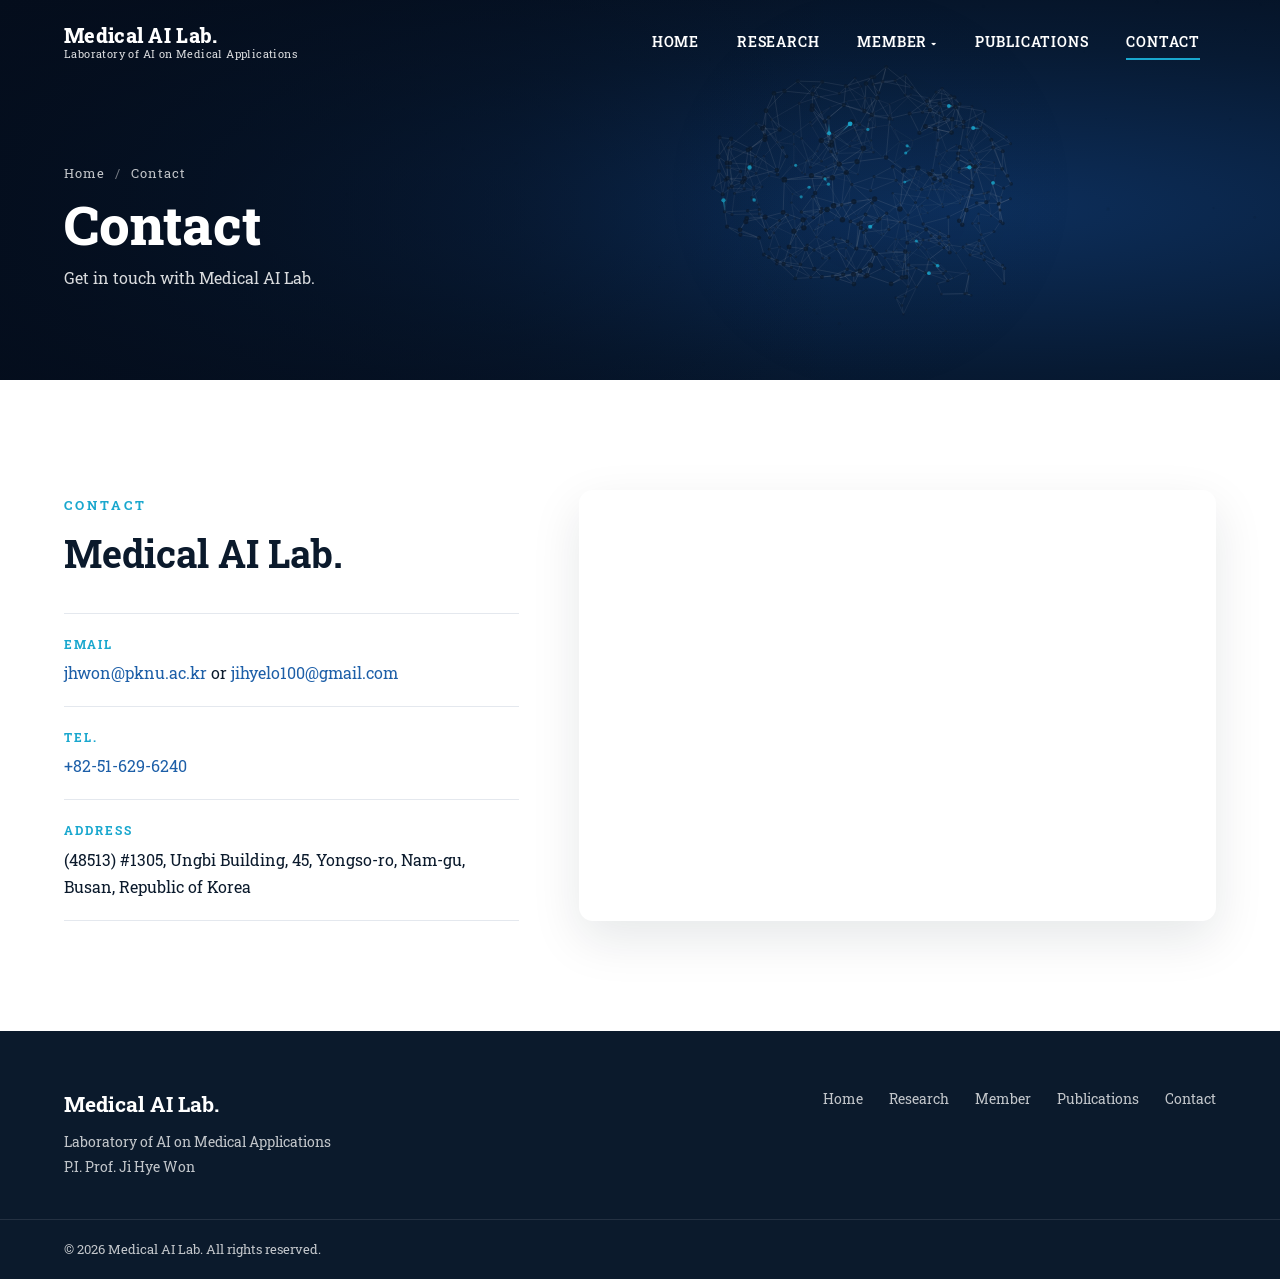
==== contact.html @ 6218be4d "add research,publication page" ====
<!DOCTYPE html>
<html lang="ko">
<head>
  <meta charset="UTF-8" />
  <meta name="viewport" content="width=device-width, initial-scale=1.0" />
  <title>Contact | Medical AI Lab.</title>
  <meta name="description" content="Contact Medical AI Lab., Pukyong National University" />
  <link rel="preconnect" href="https://fonts.googleapis.com" />
  <link rel="preconnect" href="https://fonts.gstatic.com" crossorigin />
  <link href="https://fonts.googleapis.com/css2?family=Roboto+Slab:wght@300;400;500;600;700;800&display=swap" rel="stylesheet" />
  <link rel="stylesheet" href="css/style.css" />
</head>
<body>

  <!-- ================= HEADER ================= -->
  <header class="header" id="header">
    <div class="container header__inner">
      <a href="index.html" class="logo">
        <img class="logo__img" data-img="logo" alt="Medical AI Lab logo" />
        <span class="logo__text">
          <strong>Medical AI Lab.</strong>
          <small>Laboratory of AI on Medical Applications</small>
        </span>
      </a>

      <nav class="nav" id="nav">
        <ul class="nav__list">
          <li><a href="index.html" class="nav__link">HOME</a></li>
          <li><a href="research.html" class="nav__link">RESEARCH</a></li>
          <li class="nav__item--dropdown">
            <a href="member.html" class="nav__link">MEMBER <span class="caret">▾</span></a>
            <ul class="dropdown">
              <li><a href="faculty.html">Faculty</a></li>
              <li><a href="member.html#current">Current</a></li>
            </ul>
          </li>
          <li><a href="publications.html" class="nav__link">PUBLICATIONS</a></li>
          <li><a href="contact.html" class="nav__link is-active">CONTACT</a></li>
        </ul>
      </nav>

      <button class="hamburger" id="hamburger" aria-label="메뉴 열기">
        <span></span><span></span><span></span>
      </button>
    </div>
  </header>

  <!-- ================= PAGE BANNER ================= -->
  <section class="page-banner" id="hero">
    <canvas class="hero__canvas" id="brainCanvas" aria-hidden="true"></canvas>
    <div class="hero__overlay"></div>
    <div class="container page-banner__content">
      <p class="page-banner__crumb"><a href="index.html">Home</a> <span>/</span> Contact</p>
      <h1 class="page-banner__title">Contact</h1>
      <p class="page-banner__sub">Get in touch with Medical AI Lab.</p>
    </div>
  </section>

  <main>
    <section class="section contact">
      <div class="container contact__grid">
        <div class="contact__info reveal">
          <span class="section__label">CONTACT</span>
          <h2 class="section__title">Medical AI Lab.</h2>
          <dl class="contact__list">
            <div class="contact__item">
              <dt>Email</dt>
              <dd><a href="mailto:jhwon@pknu.ac.kr">jhwon@pknu.ac.kr</a> or <a href="mailto:jihyelo100@gmail.com">jihyelo100@gmail.com</a></dd>
            </div>
            <div class="contact__item">
              <dt>Tel.</dt>
              <dd><a href="tel:+82516296240">+82-51-629-6240</a></dd>
            </div>
            <div class="contact__item">
              <dt>Address</dt>
              <dd>(48513) #1305, Ungbi Building, 45, Yongso-ro, Nam-gu, Busan, Republic of Korea</dd>
            </div>
          </dl>
        </div>

        <div class="contact__map reveal">
          <iframe
            src="https://maps.google.com/maps?hl=en-US&amp;ll=35.237239,129.076973&amp;output=embed&amp;q=%EB%8C%80%ED%95%9C%EB%AF%BC%EA%B5%AD+%EB%B6%80%EC%82%B0%EA%B4%91%EC%97%AD%EC%8B%9C+%EA%B8%88%EC%A0%95%EA%B5%AC+%EC%9E%A5%EC%A0%84%EC%A0%9C1%EB%8F%99+(%EC%9B%85%EB%B9%84%EA%B4%80+B%EB%8F%99)&amp;z=17"
            title="Medical AI Lab. location map" loading="lazy" referrerpolicy="no-referrer-when-downgrade" allowfullscreen></iframe>
        </div>
      </div>
    </section>
  </main>

  <!-- ================= FOOTER ================= -->
  <footer class="footer">
    <div class="container footer__inner">
      <div class="footer__brand">
        <strong>Medical AI Lab.</strong>
        <p>Laboratory of AI on Medical Applications<br />P.I. Prof. Ji Hye Won</p>
      </div>
      <ul class="footer__nav">
        <li><a href="index.html">Home</a></li>
        <li><a href="research.html">Research</a></li>
        <li><a href="member.html">Member</a></li>
        <li><a href="publications.html">Publications</a></li>
        <li><a href="contact.html">Contact</a></li>
      </ul>
    </div>
    <div class="footer__bottom">
      <div class="container">© <span id="year"></span> Medical AI Lab. All rights reserved.</div>
    </div>
  </footer>

  <button class="to-top" id="toTop" aria-label="맨 위로">↑</button>

  <script src="js/brain.js"></script>
  <script src="js/main.js"></script>
</body>
</html>
---- css/style.css ----
/* =========================================================
   Medical AI Lab. — Home
   ========================================================= */
:root {
  --primary: #0f3d73;      /* deep navy */
  --primary-2: #1d5fa8;
  --accent: #19a7ce;       /* medical teal-blue */
  --dark: #0b1a2c;
  --text: #2b3440;
  --muted: #6b7684;
  --line: #e4e8ee;
  --bg-soft: #f4f7fb;
  --white: #fff;
  --radius: 10px;
  --header-h: 84px;
  --font-ko: "Roboto Slab", "Malgun Gothic", "맑은 고딕", "Apple SD Gothic Neo", sans-serif;
  --font-en: "Roboto Slab", "Malgun Gothic", "맑은 고딕", "Apple SD Gothic Neo", serif;
}

*, *::before, *::after { box-sizing: border-box; margin: 0; padding: 0; }
html { scroll-behavior: smooth; }
body { font-family: var(--font-ko); color: var(--text); line-height: 1.7; background: var(--white); }
a { color: inherit; text-decoration: none; }
ul { list-style: none; }
img { max-width: 100%; display: block; }

.container { width: 100%; max-width: 1200px; margin: 0 auto; padding: 0 24px; }

/* ---------- Header ---------- */
.header {
  position: fixed; inset: 0 0 auto 0; z-index: 100;
  height: var(--header-h);
  background: transparent;
  transition: background .3s, height .3s, box-shadow .3s;
}
.header.is-scrolled {
  height: 68px;
  background: rgba(255,255,255,.97);
  box-shadow: 0 2px 16px rgba(0,0,0,.08);
}
.header__inner { height: 100%; display: flex; align-items: center; justify-content: space-between; }

.logo { display: flex; align-items: center; gap: 12px; color: var(--white); transition: color .3s; }
.logo__img { height: 44px; width: auto; border-radius: 6px; background: rgba(255,255,255,.9); padding: 3px; }
.logo__img.is-missing { display: none; }
.logo__text { display: flex; flex-direction: column; line-height: 1.2; }
.logo__text strong { font-family: var(--font-en); font-size: 1.25rem; font-weight: 800; letter-spacing: .3px; }
.logo__text small { font-family: var(--font-en); font-size: .7rem; opacity: .85; letter-spacing: .4px; }
.header.is-scrolled .logo { color: var(--primary); }

.nav__list { display: flex; gap: 6px; }
.nav__list > li { position: relative; }
.nav__link {
  display: block; padding: 10px 16px;
  font-family: var(--font-en); font-size: .88rem; font-weight: 600; letter-spacing: .8px;
  color: var(--white); position: relative; transition: color .2s;
}
.nav__link::after {
  content: ""; position: absolute; left: 16px; right: 16px; bottom: 4px; height: 2px;
  background: var(--accent); transform: scaleX(0); transition: transform .25s;
}
.nav__link:hover::after, .nav__link.is-active::after { transform: scaleX(1); }
.header.is-scrolled .nav__link { color: var(--dark); }
.header.is-scrolled .nav__link:hover, .header.is-scrolled .nav__link.is-active { color: var(--primary-2); }
.caret { font-size: .7em; }

.dropdown {
  position: absolute; top: 100%; left: 50%; min-width: 150px;
  transform: translate(-50%, 8px);
  background: var(--white); border-radius: 8px; box-shadow: 0 10px 30px rgba(0,0,0,.12);
  padding: 8px 0; opacity: 0; visibility: hidden; transition: all .2s;
}
.nav__item--dropdown:hover .dropdown,
.nav__item--dropdown:focus-within .dropdown { opacity: 1; visibility: visible; transform: translate(-50%, 0); }
.dropdown a { display: block; padding: 8px 20px; font-size: .9rem; color: var(--text); }
.dropdown a:hover { background: var(--bg-soft); color: var(--primary-2); }

.hamburger { display: none; background: none; border: 0; cursor: pointer; width: 32px; height: 24px; position: relative; }
.hamburger span { position: absolute; left: 0; width: 100%; height: 2px; background: var(--white); transition: .3s; }
.hamburger span:nth-child(1) { top: 0; } .hamburger span:nth-child(2) { top: 11px; } .hamburger span:nth-child(3) { top: 22px; }
.header.is-scrolled .hamburger span, .header.menu-open .hamburger span { background: var(--dark); }
.header.menu-open .hamburger span:nth-child(1) { top: 11px; transform: rotate(45deg); }
.header.menu-open .hamburger span:nth-child(2) { opacity: 0; }
.header.menu-open .hamburger span:nth-child(3) { top: 11px; transform: rotate(-45deg); }

/* ---------- Hero ---------- */
.hero {
  position: relative; height: 100vh; min-height: 560px; overflow: hidden;
  background: radial-gradient(ellipse at 70% 50%, #0d2f5c 0%, #071a33 55%, #040d1c 100%);
}
.hero { cursor: grab; }
.hero__canvas { position: absolute; inset: 0; width: 100%; height: 100%; display: block; z-index: 0; }
.hero__overlay {
  position: absolute; inset: 0; z-index: 1; pointer-events: none;
  background: linear-gradient(90deg, rgba(4,13,28,.85) 0%, rgba(4,13,28,.45) 40%, rgba(4,13,28,0) 65%);
}
.hero__slides { position: absolute; inset: 0; z-index: 2; pointer-events: none; }
.hero__slide { position: absolute; inset: 0; opacity: 0; transition: opacity 1s ease; }
.hero__slide.is-active { opacity: 1; z-index: 1; }
.hero__slide .btn { pointer-events: auto; }
@media (max-width: 860px) {
  .hero__overlay { background: linear-gradient(180deg, rgba(4,13,28,.35) 0%, rgba(4,13,28,.75) 100%); }
}
.hero__content { position: relative; height: 100%; display: flex; flex-direction: column; justify-content: center; color: var(--white); padding-top: var(--header-h); }
.hero__eyebrow { font-family: var(--font-en); letter-spacing: 4px; text-transform: uppercase; font-size: .85rem; color: var(--accent); font-weight: 600; margin-bottom: 14px; }
.hero__title { font-family: var(--font-en); font-size: clamp(2.2rem, 5.5vw, 4.2rem); font-weight: 800; line-height: 1.12; max-width: 820px; }
.hero__desc { margin: 20px 0 34px; font-size: clamp(1rem, 1.6vw, 1.2rem); max-width: 620px; opacity: .9; }
.hero__slide.is-active .hero__eyebrow,
.hero__slide.is-active .hero__title,
.hero__slide.is-active .hero__desc,
.hero__slide.is-active .btn { animation: fadeUp .9s both; }
.hero__slide.is-active .hero__title { animation-delay: .15s; }
.hero__slide.is-active .hero__desc { animation-delay: .3s; }
.hero__slide.is-active .btn { animation-delay: .45s; }
@keyframes fadeUp { from { opacity: 0; transform: translateY(24px); } to { opacity: 1; transform: none; } }

.hero__arrow {
  position: absolute; top: 50%; z-index: 5; transform: translateY(-50%);
  width: 48px; height: 48px; border-radius: 50%;
  border: 1px solid rgba(255,255,255,.4); background: rgba(255,255,255,.08);
  color: var(--white); font-size: 1.1rem; cursor: pointer; transition: background .2s;
}
.hero__arrow:hover { background: rgba(255,255,255,.25); }
.hero__arrow--prev { left: 24px; } .hero__arrow--next { right: 24px; }
.hero__dots { position: absolute; bottom: 36px; left: 50%; transform: translateX(-50%); z-index: 5; display: flex; gap: 10px; }
.hero__dots button { width: 34px; height: 4px; border: 0; border-radius: 2px; background: rgba(255,255,255,.35); cursor: pointer; transition: background .3s, width .3s; }
.hero__dots button.is-active { background: var(--white); width: 54px; }

/* image fallback (when remote image fails) */
.no-img { background-image: linear-gradient(135deg, #0f3d73 0%, #1d5fa8 50%, #19a7ce 100%) !important; }

/* ---------- Buttons / links ---------- */
.btn { display: inline-block; padding: 13px 32px; border-radius: 40px; font-family: var(--font-en); font-weight: 600; font-size: .9rem; letter-spacing: .5px; transition: .25s; width: fit-content; }
.btn--light { border: 1.5px solid var(--white); color: var(--white); }
.btn--light:hover { background: var(--white); color: var(--primary); }
.link-arrow { display: inline-flex; gap: 6px; align-items: center; font-family: var(--font-en); font-weight: 600; font-size: .88rem; color: var(--primary-2); }
.link-arrow span { transition: transform .2s; }
.link-arrow:hover span { transform: translateX(5px); }

/* ---------- Sections ---------- */
.section { padding: 110px 0; }
.section__label { display: inline-block; font-family: var(--font-en); font-weight: 700; font-size: .8rem; letter-spacing: 3px; color: var(--accent); margin-bottom: 12px; }
.section__title { font-family: var(--font-en); font-size: clamp(1.7rem, 3vw, 2.4rem); font-weight: 700; color: var(--dark); line-height: 1.3; }
.section__header { margin-bottom: 56px; max-width: 760px; }
.section__header--center { text-align: center; margin-left: auto; margin-right: auto; }
.section__sub { margin-top: 16px; color: var(--muted); font-size: 1.05rem; }

/* Notice */
.notice__grid { display: grid; grid-template-columns: 1fr 1.6fr; gap: 60px; align-items: start; }
.notice__head { border-left: 4px solid var(--primary); padding-left: 24px; }
.notice__lead { font-size: 1.2rem; color: var(--dark); margin-bottom: 26px; }
.recruit { background: var(--bg-soft); border-radius: var(--radius); padding: 26px 28px; margin-bottom: 24px; border: 1px solid var(--line); }
.recruit__badge { display: inline-block; background: var(--primary); color: var(--white); font-family: var(--font-en); font-size: .72rem; font-weight: 700; letter-spacing: 1.5px; text-transform: uppercase; padding: 4px 12px; border-radius: 20px; margin-bottom: 10px; }

/* Research cards */
.research { background: var(--bg-soft); }
.cards { display: grid; grid-template-columns: repeat(3, 1fr); gap: 30px; }
.card { background: var(--white); border-radius: var(--radius); overflow: hidden; box-shadow: 0 4px 18px rgba(15,61,115,.06); transition: transform .3s, box-shadow .3s; display: flex; flex-direction: column; }
.card:hover { transform: translateY(-8px); box-shadow: 0 16px 36px rgba(15,61,115,.14); }
.card__img { position: relative; height: 210px; background-size: cover; background-position: center; background-color: #dde6f0; }
.card__num { position: absolute; left: 20px; bottom: -22px; width: 48px; height: 48px; border-radius: 50%; background: var(--primary); color: var(--white); font-family: var(--font-en); font-weight: 700; display: grid; place-items: center; box-shadow: 0 6px 14px rgba(15,61,115,.3); }
.card__body { padding: 38px 26px 28px; display: flex; flex-direction: column; gap: 12px; flex: 1; }
.card__body h3 { font-family: var(--font-en); font-size: 1.2rem; color: var(--dark); }
.card__body p { color: var(--muted); font-size: .95rem; flex: 1; }

/* Intro (Korean) */
.intro__grid { display: grid; grid-template-columns: 1fr 1fr; gap: 64px; align-items: center; }
.intro__img { min-height: 420px; border-radius: var(--radius); background-size: contain; background-repeat: no-repeat; background-position: center; background-color: var(--bg-soft); }
.intro__list { margin-top: 30px; display: flex; flex-direction: column; gap: 22px; }
.intro__list li { display: flex; gap: 18px; }
.intro__icon { flex: none; font-family: var(--font-en); font-weight: 800; color: var(--accent); font-size: 1.1rem; min-width: 34px; border-top: 2px solid var(--accent); padding-top: 4px; }
.intro__list p { color: var(--text); }

/* Interests */
.interests { background: linear-gradient(135deg, var(--primary) 0%, #0b2c55 100%); color: var(--white); }
.interests .section__title { color: var(--white); }
.tags { display: flex; flex-wrap: wrap; justify-content: center; gap: 14px; max-width: 980px; margin: 0 auto; }
.tags li { padding: 14px 26px; border: 1px solid rgba(255,255,255,.3); border-radius: 40px; font-family: var(--font-en); font-weight: 500; text-align: center; line-height: 1.35; transition: background .25s, border-color .25s; }
.tags li small { font-size: .72rem; opacity: .75; }
.tags li:hover { background: rgba(255,255,255,.12); border-color: var(--accent); }

/* Quick links */
.quick { border-bottom: 1px solid var(--line); }
.quick__grid { display: grid; grid-template-columns: repeat(3, 1fr); }
.quick__item { position: relative; padding: 46px 32px; border-right: 1px solid var(--line); display: flex; flex-direction: column; gap: 6px; transition: background .25s; }
.quick__item:first-child { border-left: 1px solid var(--line); }
.quick__item:hover { background: var(--bg-soft); }
.quick__label { font-family: var(--font-en); font-size: .75rem; letter-spacing: 2.5px; color: var(--accent); font-weight: 700; }
.quick__title { font-family: var(--font-en); font-size: 1.25rem; font-weight: 700; color: var(--dark); }
.quick__arrow { position: absolute; right: 32px; top: 50%; transform: translateY(-50%); font-size: 1.4rem; color: var(--primary-2); transition: transform .25s; }
.quick__item:hover .quick__arrow { transform: translate(6px, -50%); }

/* Footer */
.footer { background: var(--dark); color: rgba(255,255,255,.75); }
.footer__inner { display: flex; justify-content: space-between; align-items: flex-start; gap: 30px; padding-top: 56px; padding-bottom: 40px; flex-wrap: wrap; }
.footer__brand strong { font-family: var(--font-en); font-size: 1.3rem; color: var(--white); }
.footer__brand p { margin-top: 8px; font-size: .9rem; }
.footer__nav { display: flex; gap: 26px; flex-wrap: wrap; font-family: var(--font-en); font-size: .88rem; }
.footer__nav a:hover { color: var(--white); }
.footer__bottom { border-top: 1px solid rgba(255,255,255,.1); padding: 18px 0; font-size: .82rem; }

/* To top */
.to-top { position: fixed; right: 26px; bottom: 26px; z-index: 90; width: 46px; height: 46px; border-radius: 50%; border: 0; background: var(--primary); color: var(--white); font-size: 1.1rem; cursor: pointer; opacity: 0; visibility: hidden; transform: translateY(10px); transition: .3s; box-shadow: 0 6px 18px rgba(0,0,0,.2); }
.to-top.is-visible { opacity: 1; visibility: visible; transform: none; }
.to-top:hover { background: var(--primary-2); }

/* Scroll reveal */
.reveal { opacity: 0; transform: translateY(40px); transition: opacity .8s ease, transform .8s ease; }
.reveal.is-visible { opacity: 1; transform: none; }

/* ---------- Responsive ---------- */
@media (max-width: 960px) {
  .cards { grid-template-columns: 1fr 1fr; }
  .notice__grid, .intro__grid { grid-template-columns: 1fr; gap: 36px; }
  .intro__img { min-height: 300px; }
}
@media (max-width: 860px) {
  .hamburger { display: block; z-index: 110; }
  .nav {
    position: fixed; top: 0; right: 0; width: min(300px, 80vw); height: 100vh;
    background: var(--white); padding: 100px 28px 30px;
    transform: translateX(100%); transition: transform .35s ease;
    box-shadow: -10px 0 30px rgba(0,0,0,.1);
  }
  .header.menu-open .nav { transform: none; }
  .header.menu-open .logo { color: var(--primary); }
  .nav__list { flex-direction: column; gap: 0; }
  .nav__link { color: var(--dark) !important; padding: 14px 0; border-bottom: 1px solid var(--line); }
  .nav__link::after { display: none; }
  .dropdown { position: static; transform: none; opacity: 1; visibility: visible; box-shadow: none; padding: 0 0 6px 14px; display: none; }
  .nav__item--dropdown.is-open .dropdown { display: block; }
  .nav__item--dropdown:hover .dropdown { transform: none; }
}
@media (max-width: 640px) {
  .section { padding: 76px 0; }
  .cards, .quick__grid { grid-template-columns: 1fr; }
  .quick__item { border-left: 1px solid var(--line); border-bottom: 1px solid var(--line); }
  .hero__arrow { display: none; }
  .logo__text small { display: none; }
}

/* =========================================================
   SUB PAGE BANNER
   ========================================================= */
.page-banner {
  position: relative; height: 380px; overflow: hidden; cursor: grab;
  background: radial-gradient(ellipse at 75% 55%, #0d2f5c 0%, #071a33 55%, #040d1c 100%);
}
.page-banner__content { position: relative; z-index: 2; height: 100%; display: flex; flex-direction: column; justify-content: center; color: var(--white); padding-top: calc(var(--header-h) - 10px); pointer-events: none; }
.page-banner__content a { pointer-events: auto; }
.page-banner__crumb { font-family: var(--font-en); font-size: .82rem; letter-spacing: 1px; opacity: .75; margin-bottom: 10px; }
.page-banner__crumb a:hover { color: var(--accent); }
.page-banner__crumb span { margin: 0 6px; opacity: .6; }
.page-banner__title { font-family: var(--font-en); font-size: clamp(2.2rem, 5vw, 3.4rem); font-weight: 800; line-height: 1.1; }
.page-banner__sub { margin-top: 10px; opacity: .85; }

/* =========================================================
   MEMBER
   ========================================================= */
.member-tabs-wrap { position: sticky; top: 68px; z-index: 50; background: rgba(255,255,255,.96); border-bottom: 1px solid var(--line); backdrop-filter: blur(6px); }
.member-tabs { display: flex; gap: 6px; overflow-x: auto; scrollbar-width: none; }
.member-tabs::-webkit-scrollbar { display: none; }
.member-tabs button {
  background: none; border: 0; cursor: pointer; white-space: nowrap;
  padding: 18px 18px 16px; font-family: var(--font-en); font-weight: 600; font-size: .9rem; color: var(--muted);
  border-bottom: 3px solid transparent; transition: color .2s, border-color .2s;
}
.member-tabs button span { display: inline-block; min-width: 22px; padding: 1px 7px; margin-left: 4px; border-radius: 10px; background: var(--bg-soft); font-size: .75rem; color: var(--muted); }
.member-tabs button:hover { color: var(--primary); }
.member-tabs button.is-active { color: var(--primary); border-bottom-color: var(--primary); }
.member-tabs button.is-active span { background: var(--primary); color: var(--white); }

.member-section { padding-top: 70px; }
.m-group { margin-bottom: 80px; scroll-margin-top: 140px; }
.m-group:last-child { margin-bottom: 0; }
.m-group__head { display: flex; align-items: baseline; gap: 12px; padding-bottom: 16px; margin-bottom: 34px; border-bottom: 2px solid var(--dark); }
.m-group__title { font-family: var(--font-en); font-size: 1.7rem; font-weight: 700; color: var(--dark); }
.m-group__ko { color: var(--muted); font-size: .95rem; }
.m-group__count { margin-left: auto; font-family: var(--font-en); font-weight: 700; color: var(--accent); }

.m-grid { display: grid; grid-template-columns: repeat(auto-fill, minmax(250px, 1fr)); gap: 28px; }

.m-card { background: var(--white); border: 1px solid var(--line); border-radius: var(--radius); overflow: hidden; cursor: pointer; display: flex; flex-direction: column; transition: transform .3s, box-shadow .3s, border-color .3s; }
.m-card:hover, .m-card:focus-visible { transform: translateY(-6px); box-shadow: 0 16px 36px rgba(15,61,115,.14); border-color: transparent; outline: none; }
.m-card__photo { position: relative; aspect-ratio: 1 / 1; overflow: hidden; background: var(--bg-soft); }
.m-card__img { width: 100%; height: 100%; object-fit: cover; transition: transform .5s; }
.m-card:hover .m-card__img { transform: scale(1.06); }
.m-card__img--empty, .md__img--empty { display: grid; place-items: center; font-family: var(--font-en); font-weight: 800; font-size: 3rem; color: var(--white); background: linear-gradient(135deg, var(--primary), var(--accent)); }
.m-card__more { position: absolute; inset: auto 0 0 0; padding: 12px; text-align: center; font-family: var(--font-en); font-size: .8rem; font-weight: 600; letter-spacing: 1.5px; text-transform: uppercase; color: var(--white); background: linear-gradient(0deg, rgba(15,61,115,.9), rgba(15,61,115,0)); transform: translateY(100%); transition: transform .3s; }
.m-card:hover .m-card__more { transform: none; }
.m-card__body { padding: 20px 22px 18px; display: flex; flex-direction: column; gap: 8px; flex: 1; }
.m-card__position { font-family: var(--font-en); font-size: .72rem; font-weight: 700; letter-spacing: 1.5px; text-transform: uppercase; color: var(--accent); }
.m-card__name { font-family: var(--font-en); font-size: 1.2rem; font-weight: 700; color: var(--dark); line-height: 1.3; }
.m-card__name small { margin-left: 8px; font-family: var(--font-ko); font-size: .9rem; font-weight: 500; color: var(--muted); }
.m-card__dept { font-size: .85rem; color: var(--muted); }
.m-card__tags { display: flex; flex-wrap: wrap; gap: 6px; margin-top: 4px; }
.m-card__tags li { font-size: .74rem; padding: 3px 10px; border-radius: 12px; background: var(--bg-soft); color: var(--primary); font-weight: 500; }
.m-card__foot { margin-top: auto; padding-top: 12px; border-top: 1px solid var(--line); display: flex; justify-content: space-between; align-items: center; gap: 8px; font-size: .78rem; }
.m-card__mail { color: var(--muted); overflow: hidden; text-overflow: ellipsis; white-space: nowrap; }
.m-card__mail:hover { color: var(--primary-2); }
.m-card__pubs { flex: none; font-family: var(--font-en); font-weight: 700; color: var(--primary); }

/* ---------- Modal ---------- */
.modal { position: fixed; inset: 0; z-index: 200; display: grid; place-items: center; padding: 24px; visibility: hidden; opacity: 0; transition: opacity .25s, visibility .25s; }
.modal.is-open { visibility: visible; opacity: 1; }
.modal__backdrop { position: absolute; inset: 0; background: rgba(4,13,28,.7); backdrop-filter: blur(4px); }
.modal__dialog { position: relative; width: min(1040px, 100%); max-height: calc(100vh - 48px); overflow-y: auto; background: var(--white); border-radius: 14px; box-shadow: 0 30px 80px rgba(0,0,0,.35); transform: translateY(24px) scale(.98); transition: transform .3s; }
.modal.is-open .modal__dialog { transform: none; }
.modal__close { position: absolute; top: 14px; right: 14px; z-index: 2; width: 40px; height: 40px; border-radius: 50%; border: 0; background: var(--bg-soft); color: var(--dark); font-size: 1rem; cursor: pointer; transition: background .2s, transform .2s; }
.modal__close:hover { background: var(--line); transform: rotate(90deg); }

.md { display: grid; grid-template-columns: 300px 1fr; }
.md__side { background: linear-gradient(180deg, var(--primary) 0%, #0b2c55 100%); color: var(--white); padding: 40px 30px; display: flex; flex-direction: column; align-items: flex-start; gap: 6px; }
.md__img { width: 100%; aspect-ratio: 1 / 1; object-fit: cover; border-radius: 10px; margin-bottom: 16px; box-shadow: 0 10px 24px rgba(0,0,0,.25); }
.md__position { font-family: var(--font-en); font-size: .75rem; font-weight: 700; letter-spacing: 2px; text-transform: uppercase; color: var(--accent); }
.md__name { font-family: var(--font-en); font-size: 1.6rem; font-weight: 800; line-height: 1.2; }
.md__name-ko { font-size: 1.05rem; opacity: .85; }
.md__dept { margin-top: 12px; font-size: .92rem; line-height: 1.55; }
.md__dept span { font-family: var(--font-en); font-size: .8rem; opacity: .75; }
.md__mail { margin-top: 14px; padding-top: 14px; border-top: 1px solid rgba(255,255,255,.2); width: 100%; display: flex; flex-direction: column; gap: 6px; font-size: .82rem; word-break: break-all; }
.md__mail a { opacity: .9; } .md__mail a:hover { color: var(--accent); opacity: 1; }
.md__links { display: flex; gap: 8px; flex-wrap: wrap; margin-top: 10px; }
.md__links a { font-size: .75rem; padding: 4px 12px; border: 1px solid rgba(255,255,255,.4); border-radius: 14px; text-transform: capitalize; }
.md__links a:hover { background: rgba(255,255,255,.15); }

.md__main { padding: 44px 44px 40px; display: flex; flex-direction: column; gap: 34px; }
.md-sec__title { display: flex; align-items: center; gap: 10px; font-family: var(--font-en); font-size: 1.15rem; font-weight: 700; color: var(--dark); padding-bottom: 10px; margin-bottom: 16px; border-bottom: 1px solid var(--line); }
.md-sec__title::before { content: ""; width: 4px; height: 18px; background: var(--accent); border-radius: 2px; }
.md__cnt { font-size: .75rem; padding: 2px 9px; border-radius: 10px; background: var(--bg-soft); color: var(--primary); }
.md__tags { display: flex; flex-wrap: wrap; gap: 8px; }
.md__tags li { padding: 7px 16px; border-radius: 20px; background: var(--bg-soft); border: 1px solid var(--line); color: var(--primary); font-family: var(--font-en); font-weight: 600; font-size: .85rem; }
.md__awards li { display: flex; align-items: center; gap: 10px; padding: 10px 0; }
.md__award-icon { font-size: 1.1rem; }
.pub-block + .pub-block { margin-top: 20px; }
.pub-block__label { display: inline-block; font-family: var(--font-en); font-size: .72rem; font-weight: 700; letter-spacing: 1.5px; text-transform: uppercase; color: var(--white); background: var(--primary-2); padding: 3px 10px; border-radius: 4px; margin-bottom: 10px; }
.pub-list { list-style: none; counter-reset: pub; display: flex; flex-direction: column; gap: 14px; }
.pub-list li { counter-increment: pub; position: relative; padding-left: 34px; font-size: .92rem; line-height: 1.65; color: var(--text); }
.pub-list li::before { content: "[" counter(pub) "]"; position: absolute; left: 0; font-family: var(--font-en); font-weight: 700; font-size: .8rem; color: var(--accent); top: 2px; }
.pub__authors strong { color: var(--dark); text-decoration: underline; text-underline-offset: 3px; }
.pub__title { color: var(--dark); font-weight: 500; }
.pub__venue { font-style: italic; color: var(--muted); }
.pub__note { display: inline-block; margin-left: 4px; font-size: .74rem; font-weight: 600; padding: 1px 8px; border-radius: 10px; background: #e7f6fb; color: #0b7da0; }

@media (max-width: 820px) {
  .page-banner { height: 300px; }
  .md { grid-template-columns: 1fr; }
  .md__side { align-items: center; text-align: center; padding: 36px 24px 28px; }
  .md__img { width: 180px; }
  .md__mail { align-items: center; }
  .md__main { padding: 30px 22px; }
  .modal { padding: 0; }
  .modal__dialog { max-height: 100vh; height: 100vh; border-radius: 0; }
}

/* =========================================================
   FACULTY
   ========================================================= */
.faculty { padding-top: 70px; }
.faculty__card { grid-template-columns: 340px 1fr; border-radius: 14px; overflow: hidden; background: var(--white); box-shadow: 0 18px 50px rgba(11,26,44,.1); }
.faculty__card .md__side { padding: 44px 34px; background: none; color: var(--text); }
.faculty__card .md__img { box-shadow: 0 10px 24px rgba(11,26,44,.12); }
.faculty__card .md__name { color: var(--dark); }
.faculty__card .md__name-ko { color: var(--muted); opacity: 1; }
.faculty__card .md__dept { color: var(--dark); }
.faculty__card .md__dept span { color: var(--muted); opacity: 1; }
.faculty__card .md__mail { border-top-color: var(--line); }
.faculty__card .md__mail a { color: var(--text); opacity: 1; }
.faculty__card .md__mail a:hover { color: var(--primary-2); }
.faculty__card .md__links a { border-color: var(--line); color: var(--primary); }
.faculty__card .md__links a:hover { background: var(--bg-soft); border-color: var(--accent); }
.faculty__img { aspect-ratio: 3 / 4; object-position: top; }
.faculty__card .md__main { min-width: 0; padding: 50px 54px 46px; gap: 40px; }
.faculty__lead { font-size: 1.15rem; font-weight: 600; color: var(--primary); margin-bottom: 14px; }
.faculty__text { display: flex; flex-direction: column; gap: 10px; color: var(--text); font-size: .95rem; word-break: keep-all; }

.timeline { list-style: none; position: relative; padding-left: 26px; display: flex; flex-direction: column; gap: 26px; }
.timeline::before { content: ""; position: absolute; left: 5px; top: 8px; bottom: 8px; width: 2px; background: var(--line); }
.timeline li { position: relative; }
.timeline li::before { content: ""; position: absolute; left: -26px; top: 6px; width: 12px; height: 12px; border-radius: 50%; background: var(--white); border: 3px solid var(--accent); }
.timeline li:first-child::before { background: var(--accent); }
.timeline__date { display: block; font-family: var(--font-en); font-size: .78rem; font-weight: 700; letter-spacing: 1px; color: var(--accent); }
.timeline__title { display: block; font-family: var(--font-en); font-size: 1.05rem; color: var(--dark); margin: 2px 0 4px; }
.timeline__desc { font-size: .9rem; color: var(--muted); line-height: 1.6; }
.timeline__note { margin-top: 6px; font-size: .85rem; color: var(--text); }
.timeline__note a { color: var(--primary-2); text-decoration: underline; text-underline-offset: 3px; }

.faculty__contact { display: grid; grid-template-columns: 80px 1fr; gap: 10px 16px; font-size: .92rem; }
.faculty__contact dt { font-family: var(--font-en); font-weight: 700; color: var(--dark); }
.faculty__contact dd { color: var(--text); }
.faculty__contact a { color: var(--primary-2); }
.faculty__contact a:hover { text-decoration: underline; }

.faculty__card .pub-list a { color: var(--primary-2); overflow-wrap: anywhere; }
.faculty__card .pub-list a:hover { text-decoration: underline; }
.faculty__legend { margin-top: 14px; font-size: .78rem; color: var(--muted); }

.grant-list { list-style: none; display: flex; flex-direction: column; gap: 12px; }
.grant-list li { padding: 16px 20px; border-radius: var(--radius); background: var(--bg-soft); border-left: 3px solid var(--accent); }
.grant__title { display: block; color: var(--dark); font-size: .98rem; }
.grant__meta { display: block; margin-top: 2px; font-family: var(--font-en); font-size: .78rem; font-weight: 600; color: var(--accent); }
.grant__desc { margin-top: 6px; font-size: .9rem; color: var(--text); word-break: keep-all; }

@media (max-width: 820px) {
  .faculty { padding-top: 40px; }
  .faculty__card { grid-template-columns: minmax(0, 1fr); }
  .faculty__card .md__side { padding: 36px 24px 28px; }
  .faculty__img { width: 200px; }
  .faculty__card .md__main { padding: 32px 22px; }
  .faculty__contact { grid-template-columns: 1fr; gap: 2px; }
  .faculty__contact dd { margin-bottom: 10px; }
}

/* =========================================================
   CONTACT
   ========================================================= */
.contact__grid { display: grid; grid-template-columns: minmax(0, 5fr) minmax(0, 7fr); gap: 60px; align-items: stretch; }
.contact__list { margin-top: 34px; display: flex; flex-direction: column; }
.contact__item { padding: 20px 0; border-top: 1px solid var(--line); }
.contact__item:last-child { border-bottom: 1px solid var(--line); }
.contact__item dt { font-family: var(--font-en); font-size: .78rem; font-weight: 700; letter-spacing: 2px; text-transform: uppercase; color: var(--accent); margin-bottom: 4px; }
.contact__item dd { color: var(--dark); font-size: 1rem; word-break: keep-all; }
.contact__item a { color: var(--primary-2); }
.contact__item a:hover { text-decoration: underline; }
.contact__map { min-height: 420px; border-radius: 14px; overflow: hidden; box-shadow: 0 18px 50px rgba(11,26,44,.1); }
.contact__map iframe { display: block; width: 100%; height: 100%; min-height: 420px; border: 0; }

@media (max-width: 860px) {
  .contact__grid { grid-template-columns: minmax(0, 1fr); gap: 40px; }
  .contact__map, .contact__map iframe { min-height: 320px; }
}

/* =========================================================
   RESEARCH
   ========================================================= */
.research-intro { padding-bottom: 40px; }
.research-intro .section__header { margin-bottom: 0; }

.research-areas { padding-top: 40px; }
.research-area { display: grid; grid-template-columns: minmax(0, 1fr) minmax(0, 1fr); gap: 64px; align-items: center; padding: 60px 0; border-top: 1px solid var(--line); scroll-margin-top: 80px; }
.research-area:first-child { border-top: 0; padding-top: 0; }
.research-area--reverse .research-area__img { order: 2; }
.research-area__img { border-radius: 14px; overflow: hidden; background: var(--white); border: 1px solid var(--line); box-shadow: 0 18px 50px rgba(11,26,44,.08); }
.research-area__img img { width: 100%; aspect-ratio: 16 / 9; object-fit: contain; background: #fff; }
.research-area__num { font-family: var(--font-en); font-size: 3rem; font-weight: 800; line-height: 1; color: var(--accent); opacity: .35; }
.research-area__title { margin-top: 6px; font-family: var(--font-en); font-size: clamp(1.5rem, 2.6vw, 2rem); font-weight: 700; color: var(--dark); line-height: 1.25; }
.research-area__lead { margin: 10px 0 16px; font-weight: 600; color: var(--primary-2); }
.research-area__body > p:not(.research-area__lead) { color: var(--text); font-size: .95rem; }
.research-area__body > p + p { margin-top: 10px; }
.research-area__topics { margin-top: 22px; display: flex; flex-wrap: wrap; gap: 8px; }
.research-area__topics li { padding: 6px 14px; border-radius: 20px; background: var(--bg-soft); border: 1px solid var(--line); color: var(--primary); font-family: var(--font-en); font-weight: 600; font-size: .8rem; }

@media (max-width: 960px) {
  .research-area { grid-template-columns: minmax(0, 1fr); gap: 28px; padding: 48px 0; }
  .research-area--reverse .research-area__img { order: 0; }
}

/* =========================================================
   PUBLICATIONS
   ========================================================= */
.publications__inner { max-width: 1000px; }
.pub-year { display: grid; grid-template-columns: 110px minmax(0, 1fr); gap: 24px; padding: 30px 0; border-top: 1px solid var(--line); }
.pub-year__label { font-family: var(--font-en); font-size: 1.6rem; font-weight: 800; color: var(--primary); line-height: 1.2; }
.pub-list--page li { font-size: .95rem; padding-left: 40px; }
.pub-list--page li::before { content: "[" attr(data-num) "]"; }
.pub-list--page a { color: var(--primary-2); overflow-wrap: anywhere; }
.pub-list--page a:hover { text-decoration: underline; }
.publications__grants-head { margin-top: 90px; margin-bottom: 32px; }
.grant-list--page li { padding: 20px 24px; }

@media (max-width: 640px) {
  .pub-year { grid-template-columns: minmax(0, 1fr); gap: 12px; }
}
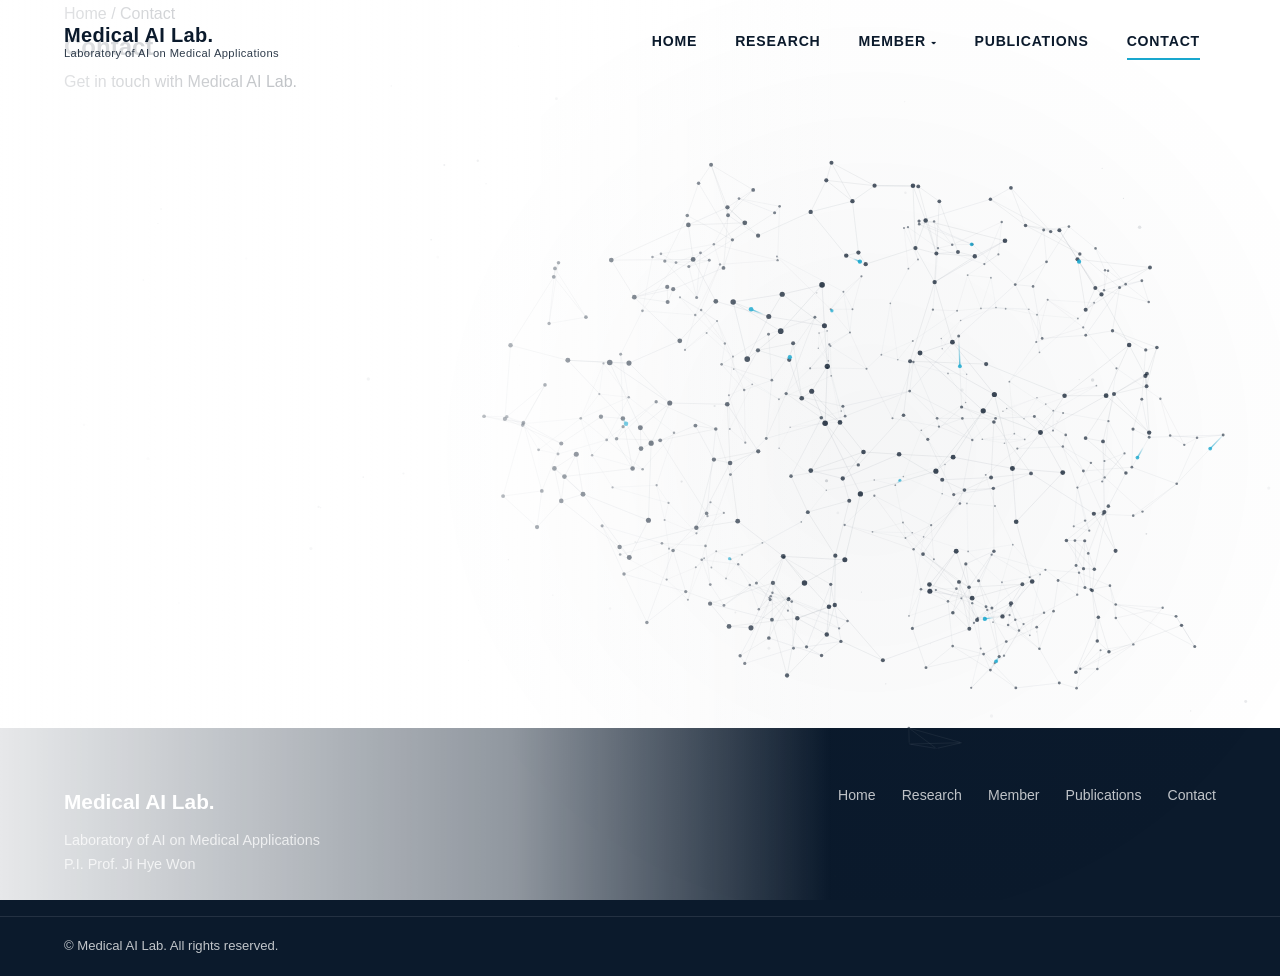
==== commit 2818fc60: "gix xontact error" ====
--- a/contact.html
+++ b/contact.html
@@ -28,7 +28,7 @@
           <li><a href="index.html" class="nav__link">HOME</a></li>
           <li><a href="research.html" class="nav__link">RESEARCH</a></li>
           <li class="nav__item--dropdown">
-            <a href="member.html" class="nav__link">MEMBER <span class="caret">▾</span></a>
+            <a href="faculty.html" class="nav__link">MEMBER <span class="caret">▾</span></a>
             <ul class="dropdown">
               <li><a href="faculty.html">Faculty</a></li>
               <li><a href="member.html#current">Current</a></li>
@@ -80,7 +80,7 @@
 
         <div class="contact__map reveal">
           <iframe
-            src="https://maps.google.com/maps?hl=en-US&amp;ll=35.237239,129.076973&amp;output=embed&amp;q=%EB%8C%80%ED%95%9C%EB%AF%BC%EA%B5%AD+%EB%B6%80%EC%82%B0%EA%B4%91%EC%97%AD%EC%8B%9C+%EA%B8%88%EC%A0%95%EA%B5%AC+%EC%9E%A5%EC%A0%84%EC%A0%9C1%EB%8F%99+(%EC%9B%85%EB%B9%84%EA%B4%80+B%EB%8F%99)&amp;z=17"
+            src="https://maps.google.com/maps?hl=en&amp;q=%EB%B6%80%EC%82%B0%EA%B4%91%EC%97%AD%EC%8B%9C+%EB%82%A8%EA%B5%AC+%EC%9A%A9%EC%86%8C%EB%A1%9C+45+%EB%B6%80%EA%B2%BD%EB%8C%80%ED%95%99%EA%B5%90+%EC%9B%85%EB%B9%84%EA%B4%80&amp;z=17&amp;output=embed"
             title="Medical AI Lab. location map" loading="lazy" referrerpolicy="no-referrer-when-downgrade" allowfullscreen></iframe>
         </div>
       </div>
@@ -97,7 +97,7 @@
       <ul class="footer__nav">
         <li><a href="index.html">Home</a></li>
         <li><a href="research.html">Research</a></li>
-        <li><a href="member.html">Member</a></li>
+        <li><a href="faculty.html">Member</a></li>
         <li><a href="publications.html">Publications</a></li>
         <li><a href="contact.html">Contact</a></li>
       </ul>
--- a/css/style.css
+++ b/css/style.css
@@ -13,8 +13,8 @@
   --white: #fff;
   --radius: 10px;
   --header-h: 84px;
-  --font-ko: "Roboto Slab", "Malgun Gothic", "맑은 고딕", "Apple SD Gothic Neo", sans-serif;
-  --font-en: "Roboto Slab", "Malgun Gothic", "맑은 고딕", "Apple SD Gothic Neo", serif;
+  --font-ko: "Noto Sans KR", sans-serif;
+  --font-en: "Montserrat", "Noto Sans KR", sans-serif;
 }
 
 *, *::before, *::after { box-sizing: border-box; margin: 0; padding: 0; }
@@ -40,20 +40,20 @@
 }
 .header__inner { height: 100%; display: flex; align-items: center; justify-content: space-between; }
 
-.logo { display: flex; align-items: center; gap: 12px; color: var(--white); transition: color .3s; }
+.logo { display: flex; align-items: center; gap: 12px; color: var(--dark); transition: color .3s; }
 .logo__img { height: 44px; width: auto; border-radius: 6px; background: rgba(255,255,255,.9); padding: 3px; }
 .logo__img.is-missing { display: none; }
 .logo__text { display: flex; flex-direction: column; line-height: 1.2; }
 .logo__text strong { font-family: var(--font-en); font-size: 1.25rem; font-weight: 800; letter-spacing: .3px; }
 .logo__text small { font-family: var(--font-en); font-size: .7rem; opacity: .85; letter-spacing: .4px; }
-.header.is-scrolled .logo { color: var(--primary); }
+.header.is-scrolled .logo { color: var(--dark); }
 
 .nav__list { display: flex; gap: 6px; }
 .nav__list > li { position: relative; }
 .nav__link {
   display: block; padding: 10px 16px;
   font-family: var(--font-en); font-size: .88rem; font-weight: 600; letter-spacing: .8px;
-  color: var(--white); position: relative; transition: color .2s;
+  color: var(--dark); position: relative; transition: color .2s;
 }
 .nav__link::after {
   content: ""; position: absolute; left: 16px; right: 16px; bottom: 4px; height: 2px;
@@ -76,7 +76,7 @@
 .dropdown a:hover { background: var(--bg-soft); color: var(--primary-2); }
 
 .hamburger { display: none; background: none; border: 0; cursor: pointer; width: 32px; height: 24px; position: relative; }
-.hamburger span { position: absolute; left: 0; width: 100%; height: 2px; background: var(--white); transition: .3s; }
+.hamburger span { position: absolute; left: 0; width: 100%; height: 2px; background: var(--dark); transition: .3s; }
 .hamburger span:nth-child(1) { top: 0; } .hamburger span:nth-child(2) { top: 11px; } .hamburger span:nth-child(3) { top: 22px; }
 .header.is-scrolled .hamburger span, .header.menu-open .hamburger span { background: var(--dark); }
 .header.menu-open .hamburger span:nth-child(1) { top: 11px; transform: rotate(45deg); }
@@ -86,25 +86,27 @@
 /* ---------- Hero ---------- */
 .hero {
   position: relative; height: 100vh; min-height: 560px; overflow: hidden;
-  background: radial-gradient(ellipse at 70% 50%, #0d2f5c 0%, #071a33 55%, #040d1c 100%);
+  background: radial-gradient(ellipse at 70% 50%, #f3f8fd 0%, #ffffff 60%);
 }
 .hero { cursor: grab; }
 .hero__canvas { position: absolute; inset: 0; width: 100%; height: 100%; display: block; z-index: 0; }
 .hero__overlay {
   position: absolute; inset: 0; z-index: 1; pointer-events: none;
-  background: linear-gradient(90deg, rgba(4,13,28,.85) 0%, rgba(4,13,28,.45) 40%, rgba(4,13,28,0) 65%);
+  background: linear-gradient(90deg, rgba(255,255,255,.9) 0%, rgba(255,255,255,.55) 40%, rgba(255,255,255,0) 65%);
 }
 .hero__slides { position: absolute; inset: 0; z-index: 2; pointer-events: none; }
 .hero__slide { position: absolute; inset: 0; opacity: 0; transition: opacity 1s ease; }
 .hero__slide.is-active { opacity: 1; z-index: 1; }
 .hero__slide .btn { pointer-events: auto; }
 @media (max-width: 860px) {
-  .hero__overlay { background: linear-gradient(180deg, rgba(4,13,28,.35) 0%, rgba(4,13,28,.75) 100%); }
-}
-.hero__content { position: relative; height: 100%; display: flex; flex-direction: column; justify-content: center; color: var(--white); padding-top: var(--header-h); }
-.hero__eyebrow { font-family: var(--font-en); letter-spacing: 4px; text-transform: uppercase; font-size: .85rem; color: var(--accent); font-weight: 600; margin-bottom: 14px; }
-.hero__title { font-family: var(--font-en); font-size: clamp(2.2rem, 5.5vw, 4.2rem); font-weight: 800; line-height: 1.12; max-width: 820px; }
-.hero__desc { margin: 20px 0 34px; font-size: clamp(1rem, 1.6vw, 1.2rem); max-width: 620px; opacity: .9; }
+  .hero__overlay { background: linear-gradient(180deg, rgba(255,255,255,.3) 0%, rgba(255,255,255,.8) 100%); }
+}
+.hero__content { position: relative; height: 100%; display: flex; flex-direction: column; justify-content: center; color: var(--dark); padding-top: var(--header-h); }
+.hero__eyebrow { font-family: var(--font-en); letter-spacing: 4px; text-transform: uppercase; font-size: .85rem; color: var(--dark); font-weight: 600; margin-bottom: 14px; }
+.hero__title { font-family: var(--font-en); font-size: clamp(2.2rem, 5.5vw, 4.2rem); font-weight: 800; line-height: 1.12; max-width: 820px; color: var(--dark); }
+.hero__desc { margin: 20px 0 34px; font-size: clamp(1rem, 1.6vw, 1.2rem); max-width: 620px; color: var(--dark); }
+.hero .btn--light { border-color: var(--dark); color: var(--dark); }
+.hero .btn--light:hover { background: var(--dark); color: var(--white); }
 .hero__slide.is-active .hero__eyebrow,
 .hero__slide.is-active .hero__title,
 .hero__slide.is-active .hero__desc,
@@ -117,14 +119,14 @@
 .hero__arrow {
   position: absolute; top: 50%; z-index: 5; transform: translateY(-50%);
   width: 48px; height: 48px; border-radius: 50%;
-  border: 1px solid rgba(255,255,255,.4); background: rgba(255,255,255,.08);
-  color: var(--white); font-size: 1.1rem; cursor: pointer; transition: background .2s;
-}
-.hero__arrow:hover { background: rgba(255,255,255,.25); }
+  border: 1px solid rgba(11,26,44,.25); background: rgba(255,255,255,.7);
+  color: var(--dark); font-size: 1.1rem; cursor: pointer; transition: background .2s, color .2s;
+}
+.hero__arrow:hover { background: var(--dark); color: var(--white); }
 .hero__arrow--prev { left: 24px; } .hero__arrow--next { right: 24px; }
 .hero__dots { position: absolute; bottom: 36px; left: 50%; transform: translateX(-50%); z-index: 5; display: flex; gap: 10px; }
-.hero__dots button { width: 34px; height: 4px; border: 0; border-radius: 2px; background: rgba(255,255,255,.35); cursor: pointer; transition: background .3s, width .3s; }
-.hero__dots button.is-active { background: var(--white); width: 54px; }
+.hero__dots button { width: 34px; height: 4px; border: 0; border-radius: 2px; background: rgba(11,26,44,.2); cursor: pointer; transition: background .3s, width .3s; }
+.hero__dots button.is-active { background: var(--dark); width: 54px; }
 
 /* image fallback (when remote image fails) */
 .no-img { background-image: linear-gradient(135deg, #0f3d73 0%, #1d5fa8 50%, #19a7ce 100%) !important; }
@@ -223,7 +225,7 @@
     box-shadow: -10px 0 30px rgba(0,0,0,.1);
   }
   .header.menu-open .nav { transform: none; }
-  .header.menu-open .logo { color: var(--primary); }
+  .header.menu-open .logo { color: var(--dark); }
   .nav__list { flex-direction: column; gap: 0; }
   .nav__link { color: var(--dark) !important; padding: 14px 0; border-bottom: 1px solid var(--line); }
   .nav__link::after { display: none; }
@@ -238,235 +240,3 @@
   .hero__arrow { display: none; }
   .logo__text small { display: none; }
 }
-
-/* =========================================================
-   SUB PAGE BANNER
-   ========================================================= */
-.page-banner {
-  position: relative; height: 380px; overflow: hidden; cursor: grab;
-  background: radial-gradient(ellipse at 75% 55%, #0d2f5c 0%, #071a33 55%, #040d1c 100%);
-}
-.page-banner__content { position: relative; z-index: 2; height: 100%; display: flex; flex-direction: column; justify-content: center; color: var(--white); padding-top: calc(var(--header-h) - 10px); pointer-events: none; }
-.page-banner__content a { pointer-events: auto; }
-.page-banner__crumb { font-family: var(--font-en); font-size: .82rem; letter-spacing: 1px; opacity: .75; margin-bottom: 10px; }
-.page-banner__crumb a:hover { color: var(--accent); }
-.page-banner__crumb span { margin: 0 6px; opacity: .6; }
-.page-banner__title { font-family: var(--font-en); font-size: clamp(2.2rem, 5vw, 3.4rem); font-weight: 800; line-height: 1.1; }
-.page-banner__sub { margin-top: 10px; opacity: .85; }
-
-/* =========================================================
-   MEMBER
-   ========================================================= */
-.member-tabs-wrap { position: sticky; top: 68px; z-index: 50; background: rgba(255,255,255,.96); border-bottom: 1px solid var(--line); backdrop-filter: blur(6px); }
-.member-tabs { display: flex; gap: 6px; overflow-x: auto; scrollbar-width: none; }
-.member-tabs::-webkit-scrollbar { display: none; }
-.member-tabs button {
-  background: none; border: 0; cursor: pointer; white-space: nowrap;
-  padding: 18px 18px 16px; font-family: var(--font-en); font-weight: 600; font-size: .9rem; color: var(--muted);
-  border-bottom: 3px solid transparent; transition: color .2s, border-color .2s;
-}
-.member-tabs button span { display: inline-block; min-width: 22px; padding: 1px 7px; margin-left: 4px; border-radius: 10px; background: var(--bg-soft); font-size: .75rem; color: var(--muted); }
-.member-tabs button:hover { color: var(--primary); }
-.member-tabs button.is-active { color: var(--primary); border-bottom-color: var(--primary); }
-.member-tabs button.is-active span { background: var(--primary); color: var(--white); }
-
-.member-section { padding-top: 70px; }
-.m-group { margin-bottom: 80px; scroll-margin-top: 140px; }
-.m-group:last-child { margin-bottom: 0; }
-.m-group__head { display: flex; align-items: baseline; gap: 12px; padding-bottom: 16px; margin-bottom: 34px; border-bottom: 2px solid var(--dark); }
-.m-group__title { font-family: var(--font-en); font-size: 1.7rem; font-weight: 700; color: var(--dark); }
-.m-group__ko { color: var(--muted); font-size: .95rem; }
-.m-group__count { margin-left: auto; font-family: var(--font-en); font-weight: 700; color: var(--accent); }
-
-.m-grid { display: grid; grid-template-columns: repeat(auto-fill, minmax(250px, 1fr)); gap: 28px; }
-
-.m-card { background: var(--white); border: 1px solid var(--line); border-radius: var(--radius); overflow: hidden; cursor: pointer; display: flex; flex-direction: column; transition: transform .3s, box-shadow .3s, border-color .3s; }
-.m-card:hover, .m-card:focus-visible { transform: translateY(-6px); box-shadow: 0 16px 36px rgba(15,61,115,.14); border-color: transparent; outline: none; }
-.m-card__photo { position: relative; aspect-ratio: 1 / 1; overflow: hidden; background: var(--bg-soft); }
-.m-card__img { width: 100%; height: 100%; object-fit: cover; transition: transform .5s; }
-.m-card:hover .m-card__img { transform: scale(1.06); }
-.m-card__img--empty, .md__img--empty { display: grid; place-items: center; font-family: var(--font-en); font-weight: 800; font-size: 3rem; color: var(--white); background: linear-gradient(135deg, var(--primary), var(--accent)); }
-.m-card__more { position: absolute; inset: auto 0 0 0; padding: 12px; text-align: center; font-family: var(--font-en); font-size: .8rem; font-weight: 600; letter-spacing: 1.5px; text-transform: uppercase; color: var(--white); background: linear-gradient(0deg, rgba(15,61,115,.9), rgba(15,61,115,0)); transform: translateY(100%); transition: transform .3s; }
-.m-card:hover .m-card__more { transform: none; }
-.m-card__body { padding: 20px 22px 18px; display: flex; flex-direction: column; gap: 8px; flex: 1; }
-.m-card__position { font-family: var(--font-en); font-size: .72rem; font-weight: 700; letter-spacing: 1.5px; text-transform: uppercase; color: var(--accent); }
-.m-card__name { font-family: var(--font-en); font-size: 1.2rem; font-weight: 700; color: var(--dark); line-height: 1.3; }
-.m-card__name small { margin-left: 8px; font-family: var(--font-ko); font-size: .9rem; font-weight: 500; color: var(--muted); }
-.m-card__dept { font-size: .85rem; color: var(--muted); }
-.m-card__tags { display: flex; flex-wrap: wrap; gap: 6px; margin-top: 4px; }
-.m-card__tags li { font-size: .74rem; padding: 3px 10px; border-radius: 12px; background: var(--bg-soft); color: var(--primary); font-weight: 500; }
-.m-card__foot { margin-top: auto; padding-top: 12px; border-top: 1px solid var(--line); display: flex; justify-content: space-between; align-items: center; gap: 8px; font-size: .78rem; }
-.m-card__mail { color: var(--muted); overflow: hidden; text-overflow: ellipsis; white-space: nowrap; }
-.m-card__mail:hover { color: var(--primary-2); }
-.m-card__pubs { flex: none; font-family: var(--font-en); font-weight: 700; color: var(--primary); }
-
-/* ---------- Modal ---------- */
-.modal { position: fixed; inset: 0; z-index: 200; display: grid; place-items: center; padding: 24px; visibility: hidden; opacity: 0; transition: opacity .25s, visibility .25s; }
-.modal.is-open { visibility: visible; opacity: 1; }
-.modal__backdrop { position: absolute; inset: 0; background: rgba(4,13,28,.7); backdrop-filter: blur(4px); }
-.modal__dialog { position: relative; width: min(1040px, 100%); max-height: calc(100vh - 48px); overflow-y: auto; background: var(--white); border-radius: 14px; box-shadow: 0 30px 80px rgba(0,0,0,.35); transform: translateY(24px) scale(.98); transition: transform .3s; }
-.modal.is-open .modal__dialog { transform: none; }
-.modal__close { position: absolute; top: 14px; right: 14px; z-index: 2; width: 40px; height: 40px; border-radius: 50%; border: 0; background: var(--bg-soft); color: var(--dark); font-size: 1rem; cursor: pointer; transition: background .2s, transform .2s; }
-.modal__close:hover { background: var(--line); transform: rotate(90deg); }
-
-.md { display: grid; grid-template-columns: 300px 1fr; }
-.md__side { background: linear-gradient(180deg, var(--primary) 0%, #0b2c55 100%); color: var(--white); padding: 40px 30px; display: flex; flex-direction: column; align-items: flex-start; gap: 6px; }
-.md__img { width: 100%; aspect-ratio: 1 / 1; object-fit: cover; border-radius: 10px; margin-bottom: 16px; box-shadow: 0 10px 24px rgba(0,0,0,.25); }
-.md__position { font-family: var(--font-en); font-size: .75rem; font-weight: 700; letter-spacing: 2px; text-transform: uppercase; color: var(--accent); }
-.md__name { font-family: var(--font-en); font-size: 1.6rem; font-weight: 800; line-height: 1.2; }
-.md__name-ko { font-size: 1.05rem; opacity: .85; }
-.md__dept { margin-top: 12px; font-size: .92rem; line-height: 1.55; }
-.md__dept span { font-family: var(--font-en); font-size: .8rem; opacity: .75; }
-.md__mail { margin-top: 14px; padding-top: 14px; border-top: 1px solid rgba(255,255,255,.2); width: 100%; display: flex; flex-direction: column; gap: 6px; font-size: .82rem; word-break: break-all; }
-.md__mail a { opacity: .9; } .md__mail a:hover { color: var(--accent); opacity: 1; }
-.md__links { display: flex; gap: 8px; flex-wrap: wrap; margin-top: 10px; }
-.md__links a { font-size: .75rem; padding: 4px 12px; border: 1px solid rgba(255,255,255,.4); border-radius: 14px; text-transform: capitalize; }
-.md__links a:hover { background: rgba(255,255,255,.15); }
-
-.md__main { padding: 44px 44px 40px; display: flex; flex-direction: column; gap: 34px; }
-.md-sec__title { display: flex; align-items: center; gap: 10px; font-family: var(--font-en); font-size: 1.15rem; font-weight: 700; color: var(--dark); padding-bottom: 10px; margin-bottom: 16px; border-bottom: 1px solid var(--line); }
-.md-sec__title::before { content: ""; width: 4px; height: 18px; background: var(--accent); border-radius: 2px; }
-.md__cnt { font-size: .75rem; padding: 2px 9px; border-radius: 10px; background: var(--bg-soft); color: var(--primary); }
-.md__tags { display: flex; flex-wrap: wrap; gap: 8px; }
-.md__tags li { padding: 7px 16px; border-radius: 20px; background: var(--bg-soft); border: 1px solid var(--line); color: var(--primary); font-family: var(--font-en); font-weight: 600; font-size: .85rem; }
-.md__awards li { display: flex; align-items: center; gap: 10px; padding: 10px 0; }
-.md__award-icon { font-size: 1.1rem; }
-.pub-block + .pub-block { margin-top: 20px; }
-.pub-block__label { display: inline-block; font-family: var(--font-en); font-size: .72rem; font-weight: 700; letter-spacing: 1.5px; text-transform: uppercase; color: var(--white); background: var(--primary-2); padding: 3px 10px; border-radius: 4px; margin-bottom: 10px; }
-.pub-list { list-style: none; counter-reset: pub; display: flex; flex-direction: column; gap: 14px; }
-.pub-list li { counter-increment: pub; position: relative; padding-left: 34px; font-size: .92rem; line-height: 1.65; color: var(--text); }
-.pub-list li::before { content: "[" counter(pub) "]"; position: absolute; left: 0; font-family: var(--font-en); font-weight: 700; font-size: .8rem; color: var(--accent); top: 2px; }
-.pub__authors strong { color: var(--dark); text-decoration: underline; text-underline-offset: 3px; }
-.pub__title { color: var(--dark); font-weight: 500; }
-.pub__venue { font-style: italic; color: var(--muted); }
-.pub__note { display: inline-block; margin-left: 4px; font-size: .74rem; font-weight: 600; padding: 1px 8px; border-radius: 10px; background: #e7f6fb; color: #0b7da0; }
-
-@media (max-width: 820px) {
-  .page-banner { height: 300px; }
-  .md { grid-template-columns: 1fr; }
-  .md__side { align-items: center; text-align: center; padding: 36px 24px 28px; }
-  .md__img { width: 180px; }
-  .md__mail { align-items: center; }
-  .md__main { padding: 30px 22px; }
-  .modal { padding: 0; }
-  .modal__dialog { max-height: 100vh; height: 100vh; border-radius: 0; }
-}
-
-/* =========================================================
-   FACULTY
-   ========================================================= */
-.faculty { padding-top: 70px; }
-.faculty__card { grid-template-columns: 340px 1fr; border-radius: 14px; overflow: hidden; background: var(--white); box-shadow: 0 18px 50px rgba(11,26,44,.1); }
-.faculty__card .md__side { padding: 44px 34px; background: none; color: var(--text); }
-.faculty__card .md__img { box-shadow: 0 10px 24px rgba(11,26,44,.12); }
-.faculty__card .md__name { color: var(--dark); }
-.faculty__card .md__name-ko { color: var(--muted); opacity: 1; }
-.faculty__card .md__dept { color: var(--dark); }
-.faculty__card .md__dept span { color: var(--muted); opacity: 1; }
-.faculty__card .md__mail { border-top-color: var(--line); }
-.faculty__card .md__mail a { color: var(--text); opacity: 1; }
-.faculty__card .md__mail a:hover { color: var(--primary-2); }
-.faculty__card .md__links a { border-color: var(--line); color: var(--primary); }
-.faculty__card .md__links a:hover { background: var(--bg-soft); border-color: var(--accent); }
-.faculty__img { aspect-ratio: 3 / 4; object-position: top; }
-.faculty__card .md__main { min-width: 0; padding: 50px 54px 46px; gap: 40px; }
-.faculty__lead { font-size: 1.15rem; font-weight: 600; color: var(--primary); margin-bottom: 14px; }
-.faculty__text { display: flex; flex-direction: column; gap: 10px; color: var(--text); font-size: .95rem; word-break: keep-all; }
-
-.timeline { list-style: none; position: relative; padding-left: 26px; display: flex; flex-direction: column; gap: 26px; }
-.timeline::before { content: ""; position: absolute; left: 5px; top: 8px; bottom: 8px; width: 2px; background: var(--line); }
-.timeline li { position: relative; }
-.timeline li::before { content: ""; position: absolute; left: -26px; top: 6px; width: 12px; height: 12px; border-radius: 50%; background: var(--white); border: 3px solid var(--accent); }
-.timeline li:first-child::before { background: var(--accent); }
-.timeline__date { display: block; font-family: var(--font-en); font-size: .78rem; font-weight: 700; letter-spacing: 1px; color: var(--accent); }
-.timeline__title { display: block; font-family: var(--font-en); font-size: 1.05rem; color: var(--dark); margin: 2px 0 4px; }
-.timeline__desc { font-size: .9rem; color: var(--muted); line-height: 1.6; }
-.timeline__note { margin-top: 6px; font-size: .85rem; color: var(--text); }
-.timeline__note a { color: var(--primary-2); text-decoration: underline; text-underline-offset: 3px; }
-
-.faculty__contact { display: grid; grid-template-columns: 80px 1fr; gap: 10px 16px; font-size: .92rem; }
-.faculty__contact dt { font-family: var(--font-en); font-weight: 700; color: var(--dark); }
-.faculty__contact dd { color: var(--text); }
-.faculty__contact a { color: var(--primary-2); }
-.faculty__contact a:hover { text-decoration: underline; }
-
-.faculty__card .pub-list a { color: var(--primary-2); overflow-wrap: anywhere; }
-.faculty__card .pub-list a:hover { text-decoration: underline; }
-.faculty__legend { margin-top: 14px; font-size: .78rem; color: var(--muted); }
-
-.grant-list { list-style: none; display: flex; flex-direction: column; gap: 12px; }
-.grant-list li { padding: 16px 20px; border-radius: var(--radius); background: var(--bg-soft); border-left: 3px solid var(--accent); }
-.grant__title { display: block; color: var(--dark); font-size: .98rem; }
-.grant__meta { display: block; margin-top: 2px; font-family: var(--font-en); font-size: .78rem; font-weight: 600; color: var(--accent); }
-.grant__desc { margin-top: 6px; font-size: .9rem; color: var(--text); word-break: keep-all; }
-
-@media (max-width: 820px) {
-  .faculty { padding-top: 40px; }
-  .faculty__card { grid-template-columns: minmax(0, 1fr); }
-  .faculty__card .md__side { padding: 36px 24px 28px; }
-  .faculty__img { width: 200px; }
-  .faculty__card .md__main { padding: 32px 22px; }
-  .faculty__contact { grid-template-columns: 1fr; gap: 2px; }
-  .faculty__contact dd { margin-bottom: 10px; }
-}
-
-/* =========================================================
-   CONTACT
-   ========================================================= */
-.contact__grid { display: grid; grid-template-columns: minmax(0, 5fr) minmax(0, 7fr); gap: 60px; align-items: stretch; }
-.contact__list { margin-top: 34px; display: flex; flex-direction: column; }
-.contact__item { padding: 20px 0; border-top: 1px solid var(--line); }
-.contact__item:last-child { border-bottom: 1px solid var(--line); }
-.contact__item dt { font-family: var(--font-en); font-size: .78rem; font-weight: 700; letter-spacing: 2px; text-transform: uppercase; color: var(--accent); margin-bottom: 4px; }
-.contact__item dd { color: var(--dark); font-size: 1rem; word-break: keep-all; }
-.contact__item a { color: var(--primary-2); }
-.contact__item a:hover { text-decoration: underline; }
-.contact__map { min-height: 420px; border-radius: 14px; overflow: hidden; box-shadow: 0 18px 50px rgba(11,26,44,.1); }
-.contact__map iframe { display: block; width: 100%; height: 100%; min-height: 420px; border: 0; }
-
-@media (max-width: 860px) {
-  .contact__grid { grid-template-columns: minmax(0, 1fr); gap: 40px; }
-  .contact__map, .contact__map iframe { min-height: 320px; }
-}
-
-/* =========================================================
-   RESEARCH
-   ========================================================= */
-.research-intro { padding-bottom: 40px; }
-.research-intro .section__header { margin-bottom: 0; }
-
-.research-areas { padding-top: 40px; }
-.research-area { display: grid; grid-template-columns: minmax(0, 1fr) minmax(0, 1fr); gap: 64px; align-items: center; padding: 60px 0; border-top: 1px solid var(--line); scroll-margin-top: 80px; }
-.research-area:first-child { border-top: 0; padding-top: 0; }
-.research-area--reverse .research-area__img { order: 2; }
-.research-area__img { border-radius: 14px; overflow: hidden; background: var(--white); border: 1px solid var(--line); box-shadow: 0 18px 50px rgba(11,26,44,.08); }
-.research-area__img img { width: 100%; aspect-ratio: 16 / 9; object-fit: contain; background: #fff; }
-.research-area__num { font-family: var(--font-en); font-size: 3rem; font-weight: 800; line-height: 1; color: var(--accent); opacity: .35; }
-.research-area__title { margin-top: 6px; font-family: var(--font-en); font-size: clamp(1.5rem, 2.6vw, 2rem); font-weight: 700; color: var(--dark); line-height: 1.25; }
-.research-area__lead { margin: 10px 0 16px; font-weight: 600; color: var(--primary-2); }
-.research-area__body > p:not(.research-area__lead) { color: var(--text); font-size: .95rem; }
-.research-area__body > p + p { margin-top: 10px; }
-.research-area__topics { margin-top: 22px; display: flex; flex-wrap: wrap; gap: 8px; }
-.research-area__topics li { padding: 6px 14px; border-radius: 20px; background: var(--bg-soft); border: 1px solid var(--line); color: var(--primary); font-family: var(--font-en); font-weight: 600; font-size: .8rem; }
-
-@media (max-width: 960px) {
-  .research-area { grid-template-columns: minmax(0, 1fr); gap: 28px; padding: 48px 0; }
-  .research-area--reverse .research-area__img { order: 0; }
-}
-
-/* =========================================================
-   PUBLICATIONS
-   ========================================================= */
-.publications__inner { max-width: 1000px; }
-.pub-year { display: grid; grid-template-columns: 110px minmax(0, 1fr); gap: 24px; padding: 30px 0; border-top: 1px solid var(--line); }
-.pub-year__label { font-family: var(--font-en); font-size: 1.6rem; font-weight: 800; color: var(--primary); line-height: 1.2; }
-.pub-list--page li { font-size: .95rem; padding-left: 40px; }
-.pub-list--page li::before { content: "[" attr(data-num) "]"; }
-.pub-list--page a { color: var(--primary-2); overflow-wrap: anywhere; }
-.pub-list--page a:hover { text-decoration: underline; }
-.publications__grants-head { margin-top: 90px; margin-bottom: 32px; }
-.grant-list--page li { padding: 20px 24px; }
-
-@media (max-width: 640px) {
-  .pub-year { grid-template-columns: minmax(0, 1fr); gap: 12px; }
-}
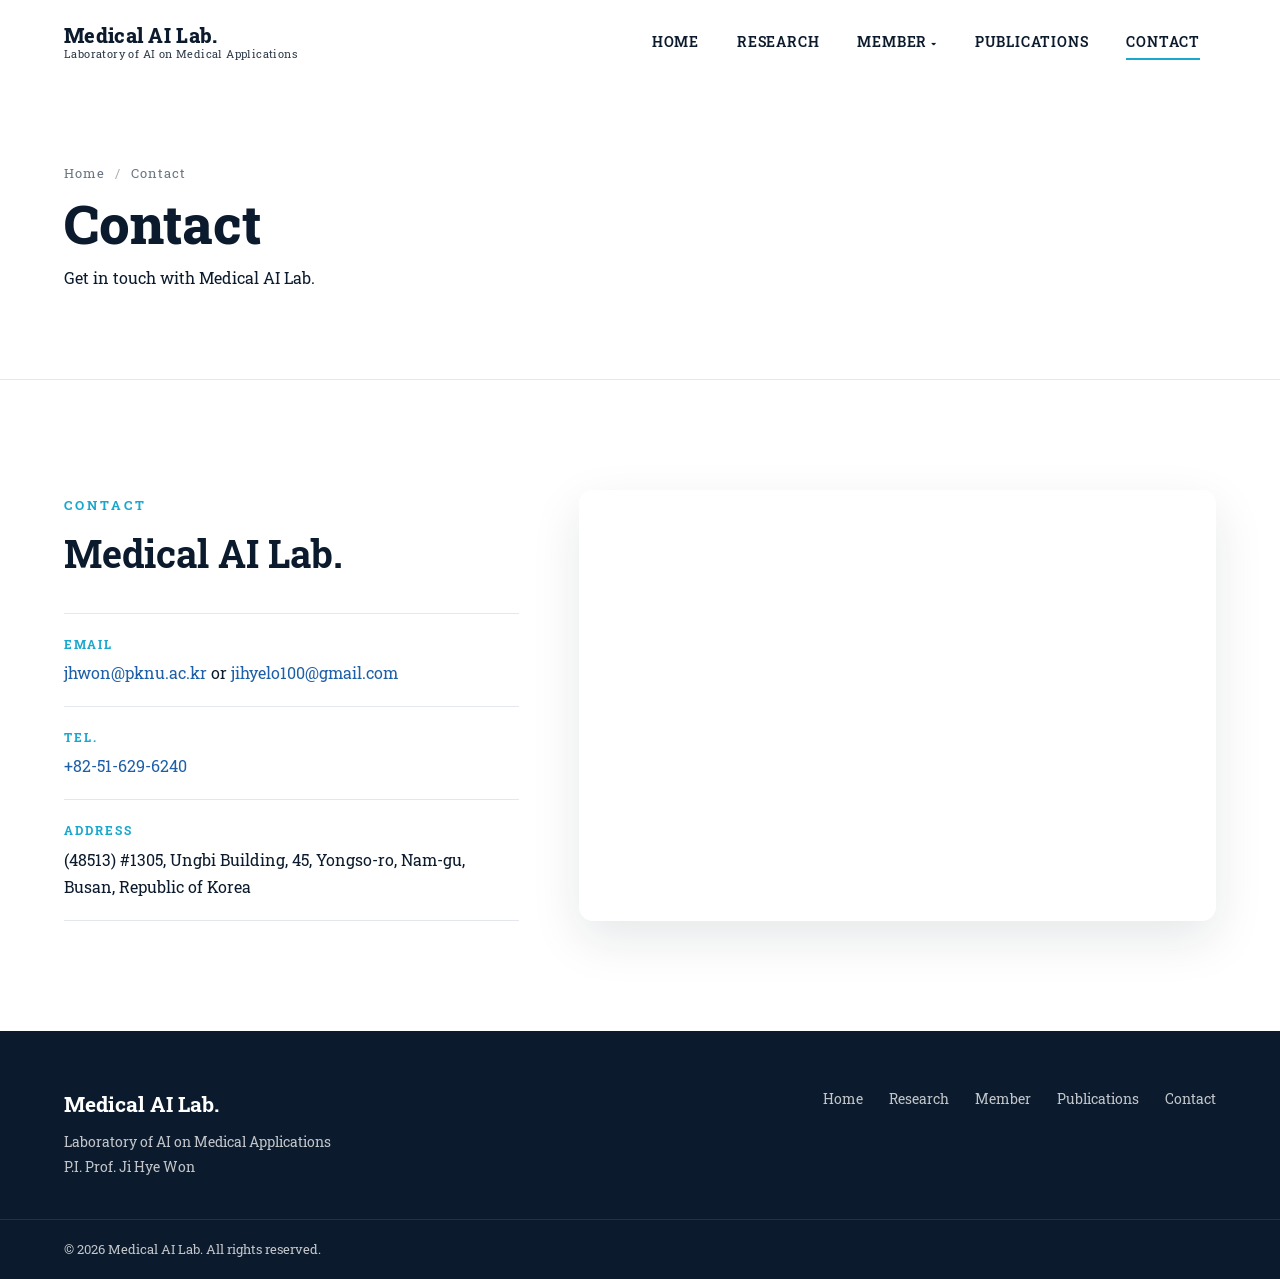
==== commit 3b2e14c7: "메뉴별 상단 디자인 수정" ====
--- a/contact.html
+++ b/contact.html
@@ -47,8 +47,6 @@
 
   <!-- ================= PAGE BANNER ================= -->
   <section class="page-banner" id="hero">
-    <canvas class="hero__canvas" id="brainCanvas" aria-hidden="true"></canvas>
-    <div class="hero__overlay"></div>
     <div class="container page-banner__content">
       <p class="page-banner__crumb"><a href="index.html">Home</a> <span>/</span> Contact</p>
       <h1 class="page-banner__title">Contact</h1>
@@ -109,7 +107,6 @@
 
   <button class="to-top" id="toTop" aria-label="맨 위로">↑</button>
 
-  <script src="js/brain.js"></script>
   <script src="js/main.js"></script>
 </body>
 </html>
--- a/css/style.css
+++ b/css/style.css
@@ -13,8 +13,8 @@
   --white: #fff;
   --radius: 10px;
   --header-h: 84px;
-  --font-ko: "Noto Sans KR", sans-serif;
-  --font-en: "Montserrat", "Noto Sans KR", sans-serif;
+  --font-ko: "Roboto Slab", "Malgun Gothic", "맑은 고딕", "Apple SD Gothic Neo", sans-serif;
+  --font-en: "Roboto Slab", "Malgun Gothic", "맑은 고딕", "Apple SD Gothic Neo", serif;
 }
 
 *, *::before, *::after { box-sizing: border-box; margin: 0; padding: 0; }
@@ -97,7 +97,6 @@
 .hero__slides { position: absolute; inset: 0; z-index: 2; pointer-events: none; }
 .hero__slide { position: absolute; inset: 0; opacity: 0; transition: opacity 1s ease; }
 .hero__slide.is-active { opacity: 1; z-index: 1; }
-.hero__slide .btn { pointer-events: auto; }
 @media (max-width: 860px) {
   .hero__overlay { background: linear-gradient(180deg, rgba(255,255,255,.3) 0%, rgba(255,255,255,.8) 100%); }
 }
@@ -105,28 +104,12 @@
 .hero__eyebrow { font-family: var(--font-en); letter-spacing: 4px; text-transform: uppercase; font-size: .85rem; color: var(--dark); font-weight: 600; margin-bottom: 14px; }
 .hero__title { font-family: var(--font-en); font-size: clamp(2.2rem, 5.5vw, 4.2rem); font-weight: 800; line-height: 1.12; max-width: 820px; color: var(--dark); }
 .hero__desc { margin: 20px 0 34px; font-size: clamp(1rem, 1.6vw, 1.2rem); max-width: 620px; color: var(--dark); }
-.hero .btn--light { border-color: var(--dark); color: var(--dark); }
-.hero .btn--light:hover { background: var(--dark); color: var(--white); }
 .hero__slide.is-active .hero__eyebrow,
 .hero__slide.is-active .hero__title,
-.hero__slide.is-active .hero__desc,
-.hero__slide.is-active .btn { animation: fadeUp .9s both; }
+.hero__slide.is-active .hero__desc { animation: fadeUp .9s both; }
 .hero__slide.is-active .hero__title { animation-delay: .15s; }
 .hero__slide.is-active .hero__desc { animation-delay: .3s; }
-.hero__slide.is-active .btn { animation-delay: .45s; }
 @keyframes fadeUp { from { opacity: 0; transform: translateY(24px); } to { opacity: 1; transform: none; } }
-
-.hero__arrow {
-  position: absolute; top: 50%; z-index: 5; transform: translateY(-50%);
-  width: 48px; height: 48px; border-radius: 50%;
-  border: 1px solid rgba(11,26,44,.25); background: rgba(255,255,255,.7);
-  color: var(--dark); font-size: 1.1rem; cursor: pointer; transition: background .2s, color .2s;
-}
-.hero__arrow:hover { background: var(--dark); color: var(--white); }
-.hero__arrow--prev { left: 24px; } .hero__arrow--next { right: 24px; }
-.hero__dots { position: absolute; bottom: 36px; left: 50%; transform: translateX(-50%); z-index: 5; display: flex; gap: 10px; }
-.hero__dots button { width: 34px; height: 4px; border: 0; border-radius: 2px; background: rgba(11,26,44,.2); cursor: pointer; transition: background .3s, width .3s; }
-.hero__dots button.is-active { background: var(--dark); width: 54px; }
 
 /* image fallback (when remote image fails) */
 .no-img { background-image: linear-gradient(135deg, #0f3d73 0%, #1d5fa8 50%, #19a7ce 100%) !important; }
@@ -237,6 +220,231 @@
   .section { padding: 76px 0; }
   .cards, .quick__grid { grid-template-columns: 1fr; }
   .quick__item { border-left: 1px solid var(--line); border-bottom: 1px solid var(--line); }
-  .hero__arrow { display: none; }
   .logo__text small { display: none; }
 }
+
+/* =========================================================
+   SUB PAGE BANNER
+   ========================================================= */
+.page-banner {
+  position: relative; height: 380px; overflow: hidden;
+  background: var(--white); border-bottom: 1px solid var(--line);
+}
+.page-banner__content { position: relative; z-index: 2; height: 100%; display: flex; flex-direction: column; justify-content: center; color: var(--dark); padding-top: calc(var(--header-h) - 10px); pointer-events: none; }
+.page-banner__content a { pointer-events: auto; }
+.page-banner__crumb { font-family: var(--font-en); font-size: .82rem; letter-spacing: 1px; color: var(--muted); margin-bottom: 10px; }
+.page-banner__crumb a:hover { color: var(--accent); }
+.page-banner__crumb span { margin: 0 6px; opacity: .6; }
+.page-banner__title { font-family: var(--font-en); font-size: clamp(2.2rem, 5vw, 3.4rem); font-weight: 800; line-height: 1.1; }
+.page-banner__sub { margin-top: 10px; color: var(--dark); }
+
+/* =========================================================
+   MEMBER
+   ========================================================= */
+.member-tabs-wrap { position: sticky; top: 68px; z-index: 50; background: rgba(255,255,255,.96); border-bottom: 1px solid var(--line); backdrop-filter: blur(6px); }
+.member-tabs { display: flex; gap: 6px; overflow-x: auto; scrollbar-width: none; }
+.member-tabs::-webkit-scrollbar { display: none; }
+.member-tabs button {
+  background: none; border: 0; cursor: pointer; white-space: nowrap;
+  padding: 18px 18px 16px; font-family: var(--font-en); font-weight: 600; font-size: .9rem; color: var(--muted);
+  border-bottom: 3px solid transparent; transition: color .2s, border-color .2s;
+}
+.member-tabs button:hover { color: var(--primary); }
+.member-tabs button.is-active { color: var(--primary); border-bottom-color: var(--primary); }
+
+.member-section { padding-top: 70px; }
+.m-group { margin-bottom: 80px; scroll-margin-top: 140px; }
+.m-group:last-child { margin-bottom: 0; }
+.m-group__head { display: flex; align-items: baseline; gap: 12px; padding-bottom: 16px; margin-bottom: 34px; border-bottom: 2px solid var(--dark); }
+.m-group__title { font-family: var(--font-en); font-size: 1.7rem; font-weight: 700; color: var(--dark); }
+.m-group__ko { color: var(--muted); font-size: .95rem; }
+
+.m-grid { display: grid; grid-template-columns: repeat(auto-fill, minmax(250px, 1fr)); gap: 28px; }
+
+.m-card { background: var(--white); border: 1px solid var(--line); border-radius: 0; overflow: hidden; cursor: pointer; display: flex; flex-direction: column; transition: box-shadow .3s, border-color .3s; }
+.m-card:hover, .m-card:focus-visible { box-shadow: 0 16px 36px rgba(15,61,115,.14); border-color: transparent; outline: none; }
+.m-card__photo { position: relative; aspect-ratio: 1 / 1; overflow: hidden; background: var(--bg-soft); }
+.m-card__img { width: 100%; height: 100%; object-fit: cover; transition: transform .5s; }
+.m-card:hover .m-card__img { transform: scale(1.06); }
+.m-card__img--empty, .md__img--empty { display: grid; place-items: center; font-family: var(--font-en); font-weight: 800; font-size: 3rem; color: var(--white); background: linear-gradient(135deg, var(--primary), var(--accent)); }
+.m-card__body { padding: 20px 22px 18px; display: flex; flex-direction: column; gap: 8px; flex: 1; }
+.m-card__position { font-family: var(--font-en); font-size: .72rem; font-weight: 700; letter-spacing: 1.5px; text-transform: uppercase; color: var(--accent); }
+.m-card__name { font-family: var(--font-en); font-size: 1.2rem; font-weight: 700; color: var(--dark); line-height: 1.3; }
+.m-card__name small { margin-left: 8px; font-family: var(--font-ko); font-size: .9rem; font-weight: 500; color: var(--muted); }
+.m-card__dept { font-size: .85rem; color: var(--muted); }
+.m-card__tags { display: flex; flex-wrap: wrap; gap: 6px; margin-top: 4px; }
+.m-card__tags li { font-size: .74rem; padding: 3px 10px; border-radius: 0; background: var(--bg-soft); color: var(--primary); font-weight: 500; }
+.m-card__foot { margin-top: auto; padding-top: 12px; border-top: 1px solid var(--line); display: flex; justify-content: space-between; align-items: center; gap: 8px; font-size: .78rem; }
+.m-card__mail { color: var(--muted); overflow: hidden; text-overflow: ellipsis; white-space: nowrap; }
+.m-card__mail:hover { color: var(--primary-2); }
+
+/* ---------- Modal ---------- */
+.modal { position: fixed; inset: 0; z-index: 200; display: grid; place-items: center; padding: 24px; visibility: hidden; opacity: 0; transition: opacity .25s, visibility .25s; }
+.modal.is-open { visibility: visible; opacity: 1; }
+.modal__backdrop { position: absolute; inset: 0; background: rgba(4,13,28,.7); backdrop-filter: blur(4px); }
+.modal__dialog { position: relative; width: min(1040px, 100%); max-height: calc(100vh - 48px); overflow-y: auto; background: var(--white); border-radius: 0; box-shadow: 0 30px 80px rgba(0,0,0,.35); transform: translateY(24px) scale(.98); transition: transform .3s; }
+.modal.is-open .modal__dialog { transform: none; }
+.modal__close { position: absolute; top: 14px; right: 14px; z-index: 2; width: 40px; height: 40px; border-radius: 50%; border: 0; background: var(--bg-soft); color: var(--dark); font-size: 1rem; cursor: pointer; transition: background .2s, transform .2s; }
+.modal__close:hover { background: var(--line); transform: rotate(90deg); }
+
+.md { display: grid; grid-template-columns: 300px 1fr; }
+.md__side { background: linear-gradient(180deg, var(--primary) 0%, #0b2c55 100%); color: var(--white); padding: 40px 30px; display: flex; flex-direction: column; align-items: flex-start; gap: 6px; }
+.md__img { width: 100%; aspect-ratio: 1 / 1; object-fit: cover; border-radius: 0; margin-bottom: 16px; box-shadow: 0 10px 24px rgba(0,0,0,.25); }
+.md__position { font-family: var(--font-en); font-size: .75rem; font-weight: 700; letter-spacing: 2px; text-transform: uppercase; color: var(--accent); }
+.md__name { font-family: var(--font-en); font-size: 1.6rem; font-weight: 800; line-height: 1.2; }
+.md__name-ko { font-size: 1.05rem; opacity: .85; }
+.md__dept { margin-top: 12px; font-size: .92rem; line-height: 1.55; }
+.md__dept span { font-family: var(--font-en); font-size: .8rem; opacity: .75; }
+.md__mail { margin-top: 14px; padding-top: 14px; border-top: 1px solid rgba(255,255,255,.2); width: 100%; display: flex; flex-direction: column; gap: 6px; font-size: .82rem; word-break: break-all; }
+.md__mail a { opacity: .9; } .md__mail a:hover { color: var(--accent); opacity: 1; }
+.md__links { display: flex; gap: 8px; flex-wrap: wrap; margin-top: 10px; }
+.md__links a { font-size: .75rem; padding: 4px 12px; border: 1px solid rgba(255,255,255,.4); border-radius: 14px; text-transform: capitalize; }
+.md__links a:hover { background: rgba(255,255,255,.15); }
+
+.md__main { padding: 44px 44px 40px; display: flex; flex-direction: column; gap: 34px; }
+.md-sec__title { display: flex; align-items: center; gap: 10px; font-family: var(--font-en); font-size: 1.15rem; font-weight: 700; color: var(--dark); padding-bottom: 10px; margin-bottom: 16px; border-bottom: 1px solid var(--line); }
+.md-sec__title::before { content: ""; width: 4px; height: 18px; background: var(--accent); border-radius: 2px; }
+.md__cnt { font-size: .75rem; padding: 2px 9px; border-radius: 10px; background: var(--bg-soft); color: var(--primary); }
+.md__tags { display: flex; flex-wrap: wrap; gap: 8px; }
+.md__tags li { padding: 7px 16px; border-radius: 0; background: var(--bg-soft); border: 1px solid var(--line); color: var(--primary); font-family: var(--font-en); font-weight: 600; font-size: .85rem; }
+.md__awards li { display: flex; align-items: center; gap: 10px; padding: 10px 0; }
+.md__award-icon { font-size: 1.1rem; }
+.pub-block + .pub-block { margin-top: 20px; }
+.pub-block__label { display: inline-block; font-family: var(--font-en); font-size: .72rem; font-weight: 700; letter-spacing: 1.5px; text-transform: uppercase; color: var(--white); background: var(--primary-2); padding: 3px 10px; border-radius: 4px; margin-bottom: 10px; }
+.pub-list { list-style: none; counter-reset: pub; display: flex; flex-direction: column; gap: 14px; }
+.pub-list li { counter-increment: pub; position: relative; padding-left: 34px; font-size: .92rem; line-height: 1.65; color: var(--text); }
+.pub-list li::before { content: "[" counter(pub) "]"; position: absolute; left: 0; font-family: var(--font-en); font-weight: 700; font-size: .8rem; color: var(--accent); top: 2px; }
+.pub__authors strong { color: var(--dark); text-decoration: underline; text-underline-offset: 3px; }
+.pub__title { color: var(--dark); font-weight: 500; }
+.pub__venue { font-style: italic; color: var(--muted); }
+.pub__note { display: inline-block; margin-left: 4px; font-size: .74rem; font-weight: 600; padding: 1px 8px; border-radius: 10px; background: #e7f6fb; color: #0b7da0; }
+
+@media (max-width: 820px) {
+  .page-banner { height: 300px; }
+  .md { grid-template-columns: 1fr; }
+  .md__side { align-items: center; text-align: center; padding: 36px 24px 28px; }
+  .md__img { width: 180px; }
+  .md__mail { align-items: center; }
+  .md__main { padding: 30px 22px; }
+  .modal { padding: 0; }
+  .modal__dialog { max-height: 100vh; height: 100vh; border-radius: 0; }
+}
+
+/* =========================================================
+   FACULTY
+   ========================================================= */
+.faculty { padding-top: 70px; }
+.faculty__card { grid-template-columns: 340px 1fr; border-radius: 14px; overflow: hidden; background: var(--white); box-shadow: 0 18px 50px rgba(11,26,44,.1); }
+.faculty__card .md__side { padding: 44px 34px; background: none; color: var(--text); }
+.faculty__card .md__img { box-shadow: 0 10px 24px rgba(11,26,44,.12); }
+.faculty__card .md__name { color: var(--dark); }
+.faculty__card .md__name-ko { color: var(--muted); opacity: 1; }
+.faculty__card .md__dept { color: var(--dark); }
+.faculty__card .md__dept span { color: var(--muted); opacity: 1; }
+.faculty__card .md__mail { border-top-color: var(--line); }
+.faculty__card .md__mail a { color: var(--text); opacity: 1; }
+.faculty__card .md__mail a:hover { color: var(--primary-2); }
+.faculty__card .md__links a { border-color: var(--line); color: var(--primary); }
+.faculty__card .md__links a:hover { background: var(--bg-soft); border-color: var(--accent); }
+.faculty__img { aspect-ratio: 3 / 4; object-position: top; }
+.faculty__card .md__main { min-width: 0; padding: 50px 54px 46px; gap: 40px; }
+.faculty__lead { font-size: 1.15rem; font-weight: 600; color: var(--primary); margin-bottom: 14px; }
+.faculty__text { display: flex; flex-direction: column; gap: 10px; color: var(--text); font-size: .95rem; word-break: keep-all; }
+
+.timeline { list-style: none; position: relative; padding-left: 26px; display: flex; flex-direction: column; gap: 26px; }
+.timeline::before { content: ""; position: absolute; left: 5px; top: 8px; bottom: 8px; width: 2px; background: var(--line); }
+.timeline li { position: relative; }
+.timeline li::before { content: ""; position: absolute; left: -26px; top: 6px; width: 12px; height: 12px; border-radius: 50%; background: var(--white); border: 3px solid var(--accent); }
+.timeline li:first-child::before { background: var(--accent); }
+.timeline__date { display: block; font-family: var(--font-en); font-size: .78rem; font-weight: 700; letter-spacing: 1px; color: var(--accent); }
+.timeline__title { display: block; font-family: var(--font-en); font-size: 1.05rem; color: var(--dark); margin: 2px 0 4px; }
+.timeline__desc { font-size: .9rem; color: var(--muted); line-height: 1.6; }
+.timeline__note { margin-top: 6px; font-size: .85rem; color: var(--text); }
+.timeline__note a { color: var(--primary-2); text-decoration: underline; text-underline-offset: 3px; }
+
+.faculty__contact { display: grid; grid-template-columns: 80px 1fr; gap: 10px 16px; font-size: .92rem; }
+.faculty__contact dt { font-family: var(--font-en); font-weight: 700; color: var(--dark); }
+.faculty__contact dd { color: var(--text); }
+.faculty__contact a { color: var(--primary-2); }
+.faculty__contact a:hover { text-decoration: underline; }
+
+.faculty__card .pub-list a { color: var(--primary-2); overflow-wrap: anywhere; }
+.faculty__card .pub-list a:hover { text-decoration: underline; }
+.faculty__legend { margin-top: 14px; font-size: .78rem; color: var(--muted); }
+
+.grant-list { list-style: none; display: flex; flex-direction: column; gap: 12px; }
+.grant-list li { padding: 16px 20px; border-radius: var(--radius); background: var(--bg-soft); border-left: 3px solid var(--accent); }
+.grant__title { display: block; color: var(--dark); font-size: .98rem; }
+.grant__meta { display: block; margin-top: 2px; font-family: var(--font-en); font-size: .78rem; font-weight: 600; color: var(--accent); }
+.grant__desc { margin-top: 6px; font-size: .9rem; color: var(--text); word-break: keep-all; }
+
+@media (max-width: 820px) {
+  .faculty { padding-top: 40px; }
+  .faculty__card { grid-template-columns: minmax(0, 1fr); }
+  .faculty__card .md__side { padding: 36px 24px 28px; }
+  .faculty__img { width: 200px; }
+  .faculty__card .md__main { padding: 32px 22px; }
+  .faculty__contact { grid-template-columns: 1fr; gap: 2px; }
+  .faculty__contact dd { margin-bottom: 10px; }
+}
+
+/* =========================================================
+   CONTACT
+   ========================================================= */
+.contact__grid { display: grid; grid-template-columns: minmax(0, 5fr) minmax(0, 7fr); gap: 60px; align-items: stretch; }
+.contact__list { margin-top: 34px; display: flex; flex-direction: column; }
+.contact__item { padding: 20px 0; border-top: 1px solid var(--line); }
+.contact__item:last-child { border-bottom: 1px solid var(--line); }
+.contact__item dt { font-family: var(--font-en); font-size: .78rem; font-weight: 700; letter-spacing: 2px; text-transform: uppercase; color: var(--accent); margin-bottom: 4px; }
+.contact__item dd { color: var(--dark); font-size: 1rem; word-break: keep-all; }
+.contact__item a { color: var(--primary-2); }
+.contact__item a:hover { text-decoration: underline; }
+.contact__map { min-height: 420px; border-radius: 14px; overflow: hidden; box-shadow: 0 18px 50px rgba(11,26,44,.1); }
+.contact__map iframe { display: block; width: 100%; height: 100%; min-height: 420px; border: 0; }
+
+@media (max-width: 860px) {
+  .contact__grid { grid-template-columns: minmax(0, 1fr); gap: 40px; }
+  .contact__map, .contact__map iframe { min-height: 320px; }
+}
+
+/* =========================================================
+   RESEARCH
+   ========================================================= */
+.research-intro { padding-bottom: 40px; }
+.research-intro .section__header { margin-bottom: 0; }
+
+.research-areas { padding-top: 40px; }
+.research-area { display: grid; grid-template-columns: minmax(0, 1fr) minmax(0, 1fr); gap: 64px; align-items: center; padding: 60px 0; border-top: 1px solid var(--line); scroll-margin-top: 80px; }
+.research-area:first-child { border-top: 0; padding-top: 0; }
+.research-area--reverse .research-area__img { order: 2; }
+.research-area__img { border-radius: 14px; overflow: hidden; background: var(--white); border: 1px solid var(--line); box-shadow: 0 18px 50px rgba(11,26,44,.08); }
+.research-area__img img { width: 100%; aspect-ratio: 16 / 9; object-fit: contain; background: #fff; }
+.research-area__num { font-family: var(--font-en); font-size: 3rem; font-weight: 800; line-height: 1; color: var(--accent); opacity: .35; }
+.research-area__title { margin-top: 6px; font-family: var(--font-en); font-size: clamp(1.5rem, 2.6vw, 2rem); font-weight: 700; color: var(--dark); line-height: 1.25; }
+.research-area__lead { margin: 10px 0 16px; font-weight: 600; color: var(--primary-2); }
+.research-area__body > p:not(.research-area__lead) { color: var(--text); font-size: .95rem; }
+.research-area__body > p + p { margin-top: 10px; }
+.research-area__topics { margin-top: 22px; display: flex; flex-wrap: wrap; gap: 8px; }
+.research-area__topics li { padding: 6px 14px; border-radius: 20px; background: var(--bg-soft); border: 1px solid var(--line); color: var(--primary); font-family: var(--font-en); font-weight: 600; font-size: .8rem; }
+
+@media (max-width: 960px) {
+  .research-area { grid-template-columns: minmax(0, 1fr); gap: 28px; padding: 48px 0; }
+  .research-area--reverse .research-area__img { order: 0; }
+}
+
+/* =========================================================
+   PUBLICATIONS
+   ========================================================= */
+.publications__inner { max-width: 1000px; }
+.pub-year { display: grid; grid-template-columns: 110px minmax(0, 1fr); gap: 24px; padding: 30px 0; border-top: 1px solid var(--line); }
+.pub-year__label { font-family: var(--font-en); font-size: 1.6rem; font-weight: 800; color: var(--primary); line-height: 1.2; }
+.pub-list--page li { font-size: .95rem; padding-left: 40px; }
+.pub-list--page li::before { content: "[" attr(data-num) "]"; }
+.pub-list--page a { color: var(--primary-2); overflow-wrap: anywhere; }
+.pub-list--page a:hover { text-decoration: underline; }
+.publications__grants-head { margin-top: 90px; margin-bottom: 32px; }
+.grant-list--page li { padding: 20px 24px; }
+
+@media (max-width: 640px) {
+  .pub-year { grid-template-columns: minmax(0, 1fr); gap: 12px; }
+}
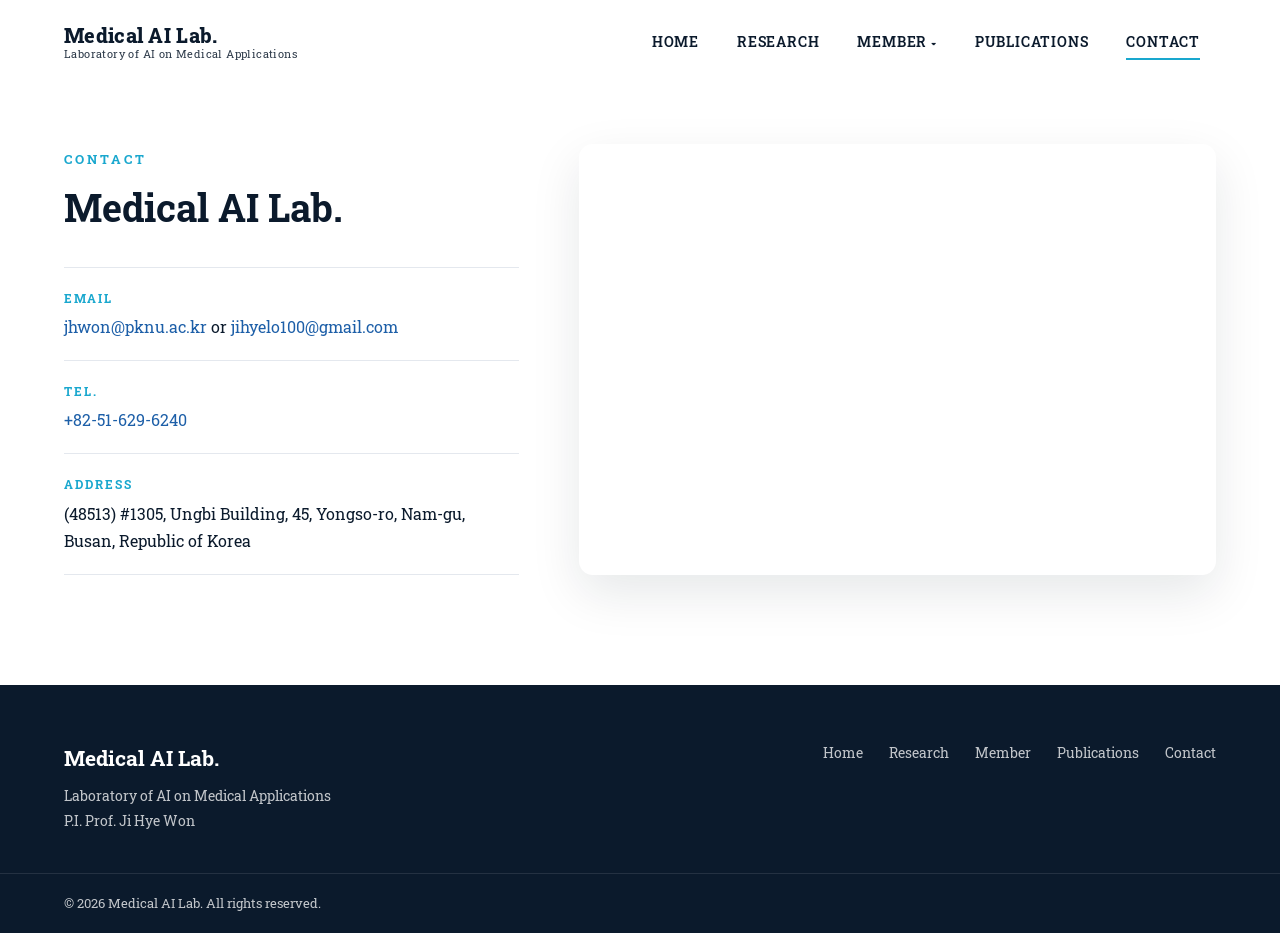
==== commit 1d49d2c3: "fix member error" ====
--- a/contact.html
+++ b/contact.html
@@ -45,19 +45,10 @@
     </div>
   </header>
 
-  <!-- ================= PAGE BANNER ================= -->
-  <section class="page-banner" id="hero">
-    <div class="container page-banner__content">
-      <p class="page-banner__crumb"><a href="index.html">Home</a> <span>/</span> Contact</p>
-      <h1 class="page-banner__title">Contact</h1>
-      <p class="page-banner__sub">Get in touch with Medical AI Lab.</p>
-    </div>
-  </section>
-
   <main>
     <section class="section contact">
       <div class="container contact__grid">
-        <div class="contact__info reveal">
+        <div class="contact__info">
           <span class="section__label">CONTACT</span>
           <h2 class="section__title">Medical AI Lab.</h2>
           <dl class="contact__list">
@@ -76,7 +67,7 @@
           </dl>
         </div>
 
-        <div class="contact__map reveal">
+        <div class="contact__map">
           <iframe
             src="https://maps.google.com/maps?hl=en&amp;q=%EB%B6%80%EC%82%B0%EA%B4%91%EC%97%AD%EC%8B%9C+%EB%82%A8%EA%B5%AC+%EC%9A%A9%EC%86%8C%EB%A1%9C+45+%EB%B6%80%EA%B2%BD%EB%8C%80%ED%95%99%EA%B5%90+%EC%9B%85%EB%B9%84%EA%B4%80&amp;z=17&amp;output=embed"
             title="Medical AI Lab. location map" loading="lazy" referrerpolicy="no-referrer-when-downgrade" allowfullscreen></iframe>
--- a/css/style.css
+++ b/css/style.css
@@ -224,19 +224,10 @@
 }
 
 /* =========================================================
-   SUB PAGE BANNER
-   ========================================================= */
-.page-banner {
-  position: relative; height: 380px; overflow: hidden;
-  background: var(--white); border-bottom: 1px solid var(--line);
-}
-.page-banner__content { position: relative; z-index: 2; height: 100%; display: flex; flex-direction: column; justify-content: center; color: var(--dark); padding-top: calc(var(--header-h) - 10px); pointer-events: none; }
-.page-banner__content a { pointer-events: auto; }
-.page-banner__crumb { font-family: var(--font-en); font-size: .82rem; letter-spacing: 1px; color: var(--muted); margin-bottom: 10px; }
-.page-banner__crumb a:hover { color: var(--accent); }
-.page-banner__crumb span { margin: 0 6px; opacity: .6; }
-.page-banner__title { font-family: var(--font-en); font-size: clamp(2.2rem, 5vw, 3.4rem); font-weight: 800; line-height: 1.1; }
-.page-banner__sub { margin-top: 10px; color: var(--dark); }
+   SUB PAGE (배너 없이 고정 헤더 아래에서 바로 본문 시작)
+   ========================================================= */
+.header + main { padding-top: var(--header-h); }
+.header + main > .section:first-child { padding-top: 60px; }
 
 /* =========================================================
    MEMBER
@@ -268,9 +259,7 @@
 .m-card:hover .m-card__img { transform: scale(1.06); }
 .m-card__img--empty, .md__img--empty { display: grid; place-items: center; font-family: var(--font-en); font-weight: 800; font-size: 3rem; color: var(--white); background: linear-gradient(135deg, var(--primary), var(--accent)); }
 .m-card__body { padding: 20px 22px 18px; display: flex; flex-direction: column; gap: 8px; flex: 1; }
-.m-card__position { font-family: var(--font-en); font-size: .72rem; font-weight: 700; letter-spacing: 1.5px; text-transform: uppercase; color: var(--accent); }
 .m-card__name { font-family: var(--font-en); font-size: 1.2rem; font-weight: 700; color: var(--dark); line-height: 1.3; }
-.m-card__name small { margin-left: 8px; font-family: var(--font-ko); font-size: .9rem; font-weight: 500; color: var(--muted); }
 .m-card__dept { font-size: .85rem; color: var(--muted); }
 .m-card__tags { display: flex; flex-wrap: wrap; gap: 6px; margin-top: 4px; }
 .m-card__tags li { font-size: .74rem; padding: 3px 10px; border-radius: 0; background: var(--bg-soft); color: var(--primary); font-weight: 500; }
@@ -320,7 +309,6 @@
 .pub__note { display: inline-block; margin-left: 4px; font-size: .74rem; font-weight: 600; padding: 1px 8px; border-radius: 10px; background: #e7f6fb; color: #0b7da0; }
 
 @media (max-width: 820px) {
-  .page-banner { height: 300px; }
   .md { grid-template-columns: 1fr; }
   .md__side { align-items: center; text-align: center; padding: 36px 24px 28px; }
   .md__img { width: 180px; }
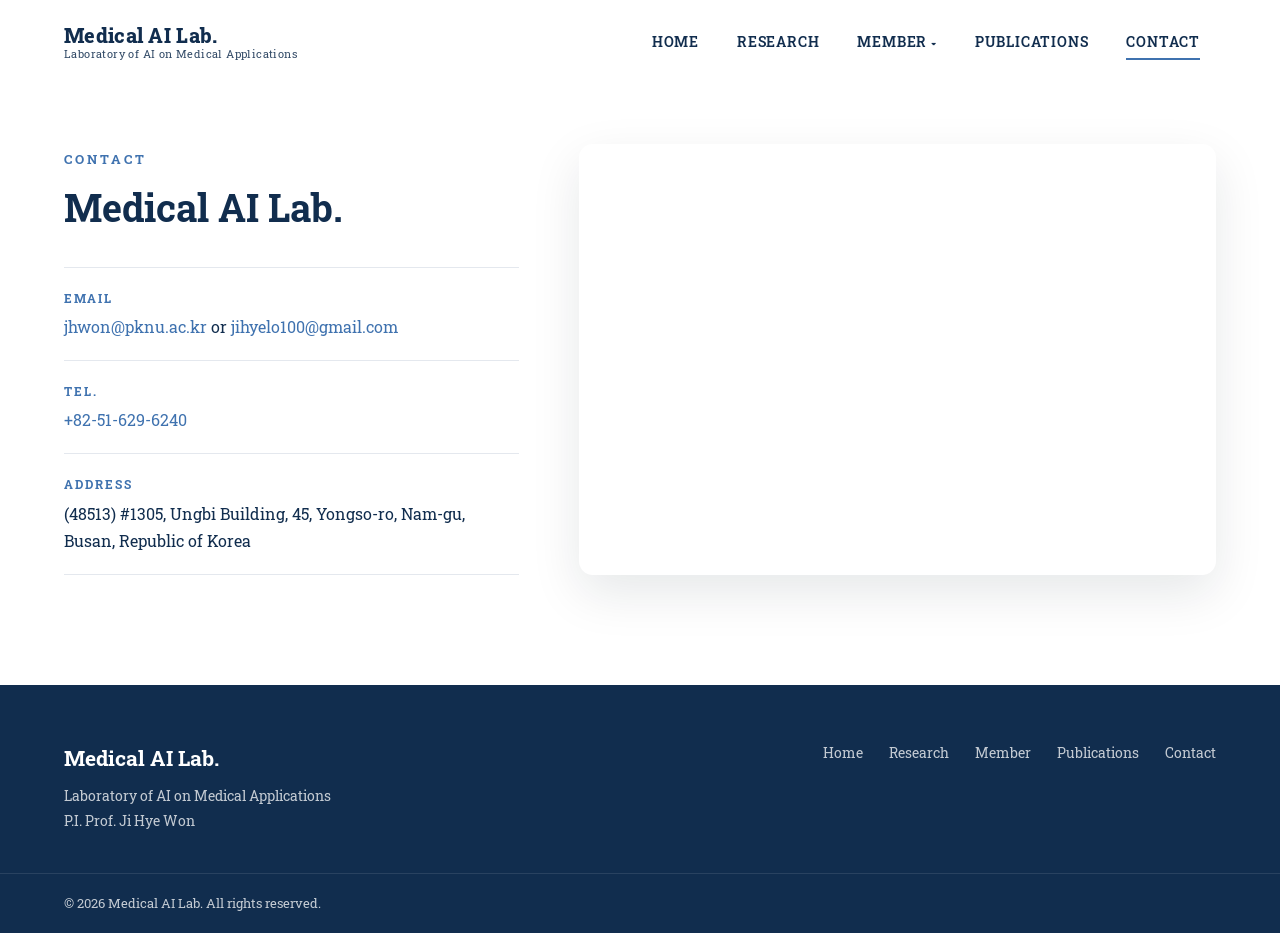
==== commit 21fa29ee: "fix name" ====
--- a/contact.html
+++ b/contact.html
@@ -16,7 +16,6 @@
   <header class="header" id="header">
     <div class="container header__inner">
       <a href="index.html" class="logo">
-        <img class="logo__img" data-img="logo" alt="Medical AI Lab logo" />
         <span class="logo__text">
           <strong>Medical AI Lab.</strong>
           <small>Laboratory of AI on Medical Applications</small>
--- a/css/style.css
+++ b/css/style.css
@@ -2,14 +2,14 @@
    Medical AI Lab. — Home
    ========================================================= */
 :root {
-  --primary: #0f3d73;      /* deep navy */
-  --primary-2: #1d5fa8;
-  --accent: #19a7ce;       /* medical teal-blue */
-  --dark: #0b1a2c;
+  --primary: #112D4E;      /* deep navy */
+  --primary-2: #3F72AF;
+  --accent: #3F72AF;       /* point blue */
+  --dark: #112D4E;
   --text: #2b3440;
   --muted: #6b7684;
   --line: #e4e8ee;
-  --bg-soft: #f4f7fb;
+  --bg-soft: #DBE2EF;
   --white: #fff;
   --radius: 10px;
   --header-h: 84px;
@@ -41,8 +41,6 @@
 .header__inner { height: 100%; display: flex; align-items: center; justify-content: space-between; }
 
 .logo { display: flex; align-items: center; gap: 12px; color: var(--dark); transition: color .3s; }
-.logo__img { height: 44px; width: auto; border-radius: 6px; background: rgba(255,255,255,.9); padding: 3px; }
-.logo__img.is-missing { display: none; }
 .logo__text { display: flex; flex-direction: column; line-height: 1.2; }
 .logo__text strong { font-family: var(--font-en); font-size: 1.25rem; font-weight: 800; letter-spacing: .3px; }
 .logo__text small { font-family: var(--font-en); font-size: .7rem; opacity: .85; letter-spacing: .4px; }
@@ -112,7 +110,7 @@
 @keyframes fadeUp { from { opacity: 0; transform: translateY(24px); } to { opacity: 1; transform: none; } }
 
 /* image fallback (when remote image fails) */
-.no-img { background-image: linear-gradient(135deg, #0f3d73 0%, #1d5fa8 50%, #19a7ce 100%) !important; }
+.no-img { background-image: linear-gradient(135deg, #112D4E 0%, #3F72AF 60%, #DBE2EF 100%) !important; }
 
 /* ---------- Buttons / links ---------- */
 .btn { display: inline-block; padding: 13px 32px; border-radius: 40px; font-family: var(--font-en); font-weight: 600; font-size: .9rem; letter-spacing: .5px; transition: .25s; width: fit-content; }
@@ -140,10 +138,10 @@
 /* Research cards */
 .research { background: var(--bg-soft); }
 .cards { display: grid; grid-template-columns: repeat(3, 1fr); gap: 30px; }
-.card { background: var(--white); border-radius: var(--radius); overflow: hidden; box-shadow: 0 4px 18px rgba(15,61,115,.06); transition: transform .3s, box-shadow .3s; display: flex; flex-direction: column; }
-.card:hover { transform: translateY(-8px); box-shadow: 0 16px 36px rgba(15,61,115,.14); }
-.card__img { position: relative; height: 210px; background-size: cover; background-position: center; background-color: #dde6f0; }
-.card__num { position: absolute; left: 20px; bottom: -22px; width: 48px; height: 48px; border-radius: 50%; background: var(--primary); color: var(--white); font-family: var(--font-en); font-weight: 700; display: grid; place-items: center; box-shadow: 0 6px 14px rgba(15,61,115,.3); }
+.card { background: var(--white); border-radius: var(--radius); overflow: hidden; box-shadow: 0 4px 18px rgba(17,45,78,.06); transition: transform .3s, box-shadow .3s; display: flex; flex-direction: column; }
+.card:hover { transform: translateY(-8px); box-shadow: 0 16px 36px rgba(17,45,78,.14); }
+.card__img { position: relative; height: 210px; background-size: cover; background-position: center; background-color: #DBE2EF; }
+.card__num { position: absolute; left: 20px; bottom: -22px; width: 48px; height: 48px; border-radius: 50%; background: var(--primary); color: var(--white); font-family: var(--font-en); font-weight: 700; display: grid; place-items: center; box-shadow: 0 6px 14px rgba(17,45,78,.3); }
 .card__body { padding: 38px 26px 28px; display: flex; flex-direction: column; gap: 12px; flex: 1; }
 .card__body h3 { font-family: var(--font-en); font-size: 1.2rem; color: var(--dark); }
 .card__body p { color: var(--muted); font-size: .95rem; flex: 1; }
@@ -157,7 +155,7 @@
 .intro__list p { color: var(--text); }
 
 /* Interests */
-.interests { background: linear-gradient(135deg, var(--primary) 0%, #0b2c55 100%); color: var(--white); }
+.interests { background: linear-gradient(135deg, var(--primary) 0%, #0b1f36 100%); color: var(--white); }
 .interests .section__title { color: var(--white); }
 .tags { display: flex; flex-wrap: wrap; justify-content: center; gap: 14px; max-width: 980px; margin: 0 auto; }
 .tags li { padding: 14px 26px; border: 1px solid rgba(255,255,255,.3); border-radius: 40px; font-family: var(--font-en); font-weight: 500; text-align: center; line-height: 1.35; transition: background .25s, border-color .25s; }
@@ -253,7 +251,7 @@
 .m-grid { display: grid; grid-template-columns: repeat(auto-fill, minmax(250px, 1fr)); gap: 28px; }
 
 .m-card { background: var(--white); border: 1px solid var(--line); border-radius: 0; overflow: hidden; cursor: pointer; display: flex; flex-direction: column; transition: box-shadow .3s, border-color .3s; }
-.m-card:hover, .m-card:focus-visible { box-shadow: 0 16px 36px rgba(15,61,115,.14); border-color: transparent; outline: none; }
+.m-card:hover, .m-card:focus-visible { box-shadow: 0 16px 36px rgba(17,45,78,.14); border-color: transparent; outline: none; }
 .m-card__photo { position: relative; aspect-ratio: 1 / 1; overflow: hidden; background: var(--bg-soft); }
 .m-card__img { width: 100%; height: 100%; object-fit: cover; transition: transform .5s; }
 .m-card:hover .m-card__img { transform: scale(1.06); }
@@ -277,7 +275,7 @@
 .modal__close:hover { background: var(--line); transform: rotate(90deg); }
 
 .md { display: grid; grid-template-columns: 300px 1fr; }
-.md__side { background: linear-gradient(180deg, var(--primary) 0%, #0b2c55 100%); color: var(--white); padding: 40px 30px; display: flex; flex-direction: column; align-items: flex-start; gap: 6px; }
+.md__side { background: linear-gradient(180deg, var(--primary) 0%, #0b1f36 100%); color: var(--white); padding: 40px 30px; display: flex; flex-direction: column; align-items: flex-start; gap: 6px; }
 .md__img { width: 100%; aspect-ratio: 1 / 1; object-fit: cover; border-radius: 0; margin-bottom: 16px; box-shadow: 0 10px 24px rgba(0,0,0,.25); }
 .md__position { font-family: var(--font-en); font-size: .75rem; font-weight: 700; letter-spacing: 2px; text-transform: uppercase; color: var(--accent); }
 .md__name { font-family: var(--font-en); font-size: 1.6rem; font-weight: 800; line-height: 1.2; }
@@ -306,7 +304,7 @@
 .pub__authors strong { color: var(--dark); text-decoration: underline; text-underline-offset: 3px; }
 .pub__title { color: var(--dark); font-weight: 500; }
 .pub__venue { font-style: italic; color: var(--muted); }
-.pub__note { display: inline-block; margin-left: 4px; font-size: .74rem; font-weight: 600; padding: 1px 8px; border-radius: 10px; background: #e7f6fb; color: #0b7da0; }
+.pub__note { display: inline-block; margin-left: 4px; font-size: .74rem; font-weight: 600; padding: 1px 8px; border-radius: 10px; background: #DBE2EF; color: #3F72AF; }
 
 @media (max-width: 820px) {
   .md { grid-template-columns: 1fr; }
@@ -360,8 +358,7 @@
 .faculty__card .pub-list a:hover { text-decoration: underline; }
 .faculty__legend { margin-top: 14px; font-size: .78rem; color: var(--muted); }
 
-.grant-list { list-style: none; display: flex; flex-direction: column; gap: 12px; }
-.grant-list li { padding: 16px 20px; border-radius: var(--radius); background: var(--bg-soft); border-left: 3px solid var(--accent); }
+.grant-list { list-style: none; display: flex; flex-direction: column; gap: 22px; }
 .grant__title { display: block; color: var(--dark); font-size: .98rem; }
 .grant__meta { display: block; margin-top: 2px; font-family: var(--font-en); font-size: .78rem; font-weight: 600; color: var(--accent); }
 .grant__desc { margin-top: 6px; font-size: .9rem; color: var(--text); word-break: keep-all; }
@@ -413,7 +410,7 @@
 .research-area__body > p:not(.research-area__lead) { color: var(--text); font-size: .95rem; }
 .research-area__body > p + p { margin-top: 10px; }
 .research-area__topics { margin-top: 22px; display: flex; flex-wrap: wrap; gap: 8px; }
-.research-area__topics li { padding: 6px 14px; border-radius: 20px; background: var(--bg-soft); border: 1px solid var(--line); color: var(--primary); font-family: var(--font-en); font-weight: 600; font-size: .8rem; }
+.research-area__topics li { padding: 6px 14px; border-radius: 0; background: var(--bg-soft); color: var(--primary); font-family: var(--font-en); font-weight: 600; font-size: .8rem; }
 
 @media (max-width: 960px) {
   .research-area { grid-template-columns: minmax(0, 1fr); gap: 28px; padding: 48px 0; }
@@ -431,7 +428,7 @@
 .pub-list--page a { color: var(--primary-2); overflow-wrap: anywhere; }
 .pub-list--page a:hover { text-decoration: underline; }
 .publications__grants-head { margin-top: 90px; margin-bottom: 32px; }
-.grant-list--page li { padding: 20px 24px; }
+.grant-list--page { gap: 28px; }
 
 @media (max-width: 640px) {
   .pub-year { grid-template-columns: minmax(0, 1fr); gap: 12px; }
